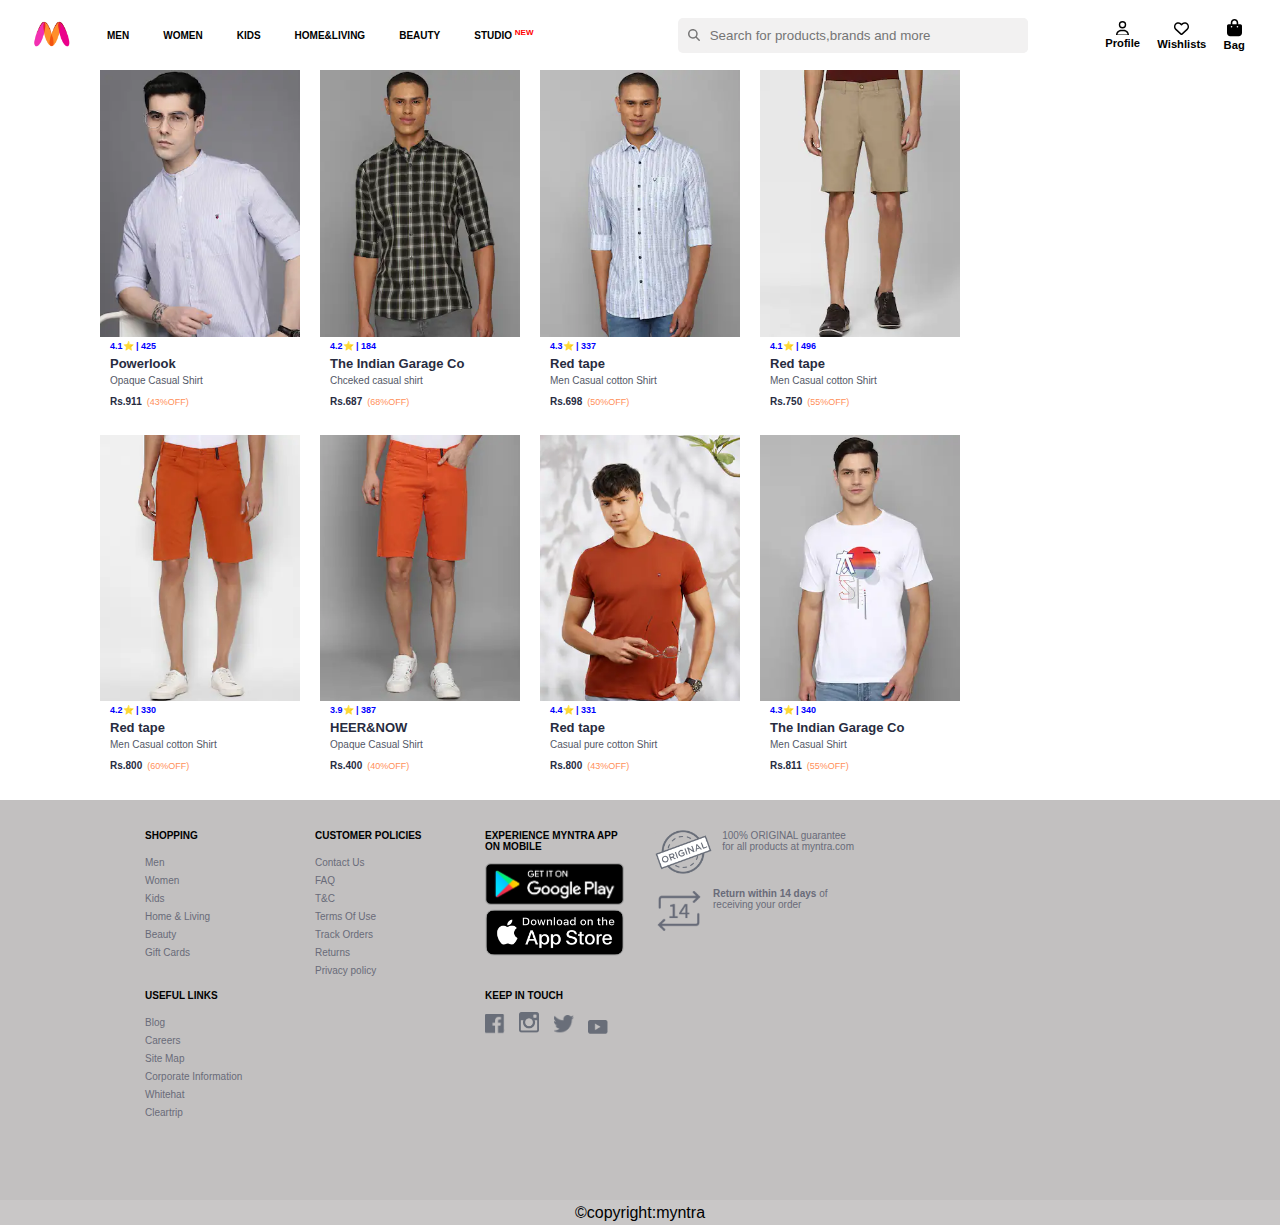
==== index/index.html @ 5ebd7696 "add myntra clone" ====
<!DOCTYPE html>
<html lang="en">

<head>
    <meta charset="UTF-8">
    <meta name="viewport" content="width=device-width, initial-scale=1.0">
    <link rel="shortcut icon" href="/img/myntra-1200x900.webp" type="image/x-icon">
    <link rel="stylesheet" href="/style/style.css">
    <title>Online shopping for Women, Men, kids, fashion & style , beauty and studio</title>

</head>

<body>
    <!--header-->
    <div class="header">
        <div class="navbar" id="navbar">
            <div class="navbar-menu">
                <a href="https://www.myntra.com/"><img class="myntra-icon" width="45px" src="/img/myntra-1200x900.webp"
                        alt="myntra"></a>
                <p><a href="https://www.myntra.com/">MEN</a></p>
                <p><a href="https://www.myntra.com/">WOMEN</a></p>
                <p><a href="https://www.myntra.com/">KIDS</a></p>
                <p><a href="https://www.myntra.com/">HOME&LIVING</a></p>
                <p><a href="https://www.myntra.com/">BEAUTY</a></p>
                <p><a href="https://www.myntra.com/">STUDIO&nbsp;<sup>NEW</sup></a></p>
            </div>
            <div class="navbar-search-bar" id="navbar-search-bar">
                <svg class="search-icon" id="search-icon" xmlns="http://www.w3.org/2000/svg"
                    viewBox="0 0 512 512"><!--!Font Awesome Free 6.5.1 by @fontawesome - https://fontawesome.com License - https://fontawesome.com/license/free Copyright 2024 Fonticons, Inc.-->
                    <path
                        d="M416 208c0 45.9-14.9 88.3-40 122.7L502.6 457.4c12.5 12.5 12.5 32.8 0 45.3s-32.8 12.5-45.3 0L330.7 376c-34.4 25.2-76.8 40-122.7 40C93.1 416 0 322.9 0 208S93.1 0 208 0S416 93.1 416 208zM208 352a144 144 0 1 0 0-288 144 144 0 1 0 0 288z" />
                </svg>
                <input type="text" placeholder="Search for products,brands and more">
            </div>
            <div class="navbar-options">
                <div class="view-profile">
                    <a href="#"><svg id="view-profile" width="13px" xmlns="http://www.w3.org/2000/svg"
                            viewBox="0 0 448 512"><!--!Font Awesome Free 6.5.1 by @fontawesome - https://fontawesome.com License - https://fontawesome.com/license/free Copyright 2024 Fonticons, Inc.-->
                            <path
                                d="M304 128a80 80 0 1 0 -160 0 80 80 0 1 0 160 0zM96 128a128 128 0 1 1 256 0A128 128 0 1 1 96 128zM49.3 464H398.7c-8.9-63.3-63.3-112-129-112H178.3c-65.7 0-120.1 48.7-129 112zM0 482.3C0 383.8 79.8 304 178.3 304h91.4C368.2 304 448 383.8 448 482.3c0 16.4-13.3 29.7-29.7 29.7H29.7C13.3 512 0 498.7 0 482.3z" />
                        </svg>
                        <p>Profile</p>
                    </a>
                </div>
                <div class="view-wishlists">
                    <a href="#"><svg id="view-wishlists" width="15px" xmlns="http://www.w3.org/2000/svg"
                            viewBox="0 0 512 512"><!--!Font Awesome Free 6.5.1 by @fontawesome - https://fontawesome.com License - https://fontawesome.com/license/free Copyright 2024 Fonticons, Inc.-->
                            <path
                                d="M225.8 468.2l-2.5-2.3L48.1 303.2C17.4 274.7 0 234.7 0 192.8v-3.3c0-70.4 50-130.8 119.2-144C158.6 37.9 198.9 47 231 69.6c9 6.4 17.4 13.8 25 22.3c4.2-4.8 8.7-9.2 13.5-13.3c3.7-3.2 7.5-6.2 11.5-9c0 0 0 0 0 0C313.1 47 353.4 37.9 392.8 45.4C462 58.6 512 119.1 512 189.5v3.3c0 41.9-17.4 81.9-48.1 110.4L288.7 465.9l-2.5 2.3c-8.2 7.6-19 11.9-30.2 11.9s-22-4.2-30.2-11.9zM239.1 145c-.4-.3-.7-.7-1-1.1l-17.8-20c0 0-.1-.1-.1-.1c0 0 0 0 0 0c-23.1-25.9-58-37.7-92-31.2C81.6 101.5 48 142.1 48 189.5v3.3c0 28.5 11.9 55.8 32.8 75.2L256 430.7 431.2 268c20.9-19.4 32.8-46.7 32.8-75.2v-3.3c0-47.3-33.6-88-80.1-96.9c-34-6.5-69 5.4-92 31.2c0 0 0 0-.1 .1s0 0-.1 .1l-17.8 20c-.3 .4-.7 .7-1 1.1c-4.5 4.5-10.6 7-16.9 7s-12.4-2.5-16.9-7z" />
                        </svg>
                        <p>Wishlists</p>
                    </a>
                </div>
                <div class="view-bag">
                    <a href="#"><svg id="view-bag" width="15px" xmlns="http://www.w3.org/2000/svg"
                            viewBox="0 0 448 512"><!--!Font Awesome Free 6.5.1 by @fontawesome - https://fontawesome.com License - https://fontawesome.com/license/free Copyright 2024 Fonticons, Inc.-->
                            <path
                                d="M160 112c0-35.3 28.7-64 64-64s64 28.7 64 64v48H160V112zm-48 48H48c-26.5 0-48 21.5-48 48V416c0 53 43 96 96 96H352c53 0 96-43 96-96V208c0-26.5-21.5-48-48-48H336V112C336 50.1 285.9 0 224 0S112 50.1 112 112v48zm24 48a24 24 0 1 1 0 48 24 24 0 1 1 0-48zm152 24a24 24 0 1 1 48 0 24 24 0 1 1 -48 0z" />
                        </svg>
                        <p>Bag</p>
                    </a>
                </div>
            </div>
        </div>
    </div>

    <!-- main content -->
    <div class="main">
        <div class="item-container">
            <div class="items">
                <a href="">
                    <div class="item">
                        <img src="/img/5aa5c5fe-e36d-4372-aad2-c78d71f3b78b1672825984169-Louis-Philippe-Jeans-Men-Shirts-6091672825983351-1.webp"
                            alt="powerlook">
                        <div class="item-rating">
                            <p>4.1⭐ | 425</p>
                        </div>
                        <div class="item-name">
                            <p>Powerlook</p>
                        </div>
                        <div class="item-description">
                            <p>Opaque Casual Shirt</p>
                        </div>
                        <div class="price-discount">
                            <span class="price">Rs.911</span><span class="discount">(43%OFF)</span>
                        </div>
                    </div>
                </a>
                <a href="">
                    <div class="item">
                        <img src="/img/5c2c9111-52db-4bbd-8b41-9c7bd458f8f41669697199123AllenSollySportMenBlackCheckedCasualShirt1.webp"
                            alt="The Indian garage Co">
                        <div class="item-rating">
                            <p>4.2⭐ | 184</p>
                        </div>
                        <div class="item-name">
                            <p>The Indian Garage Co</p>
                        </div>
                        <div class="item-description">
                            <p>Chceked casual shirt</p>
                        </div>
                        <div class="price-discount">
                            <span class="price">Rs.687</span><span class="discount">(68%OFF)</span>
                        </div>
                    </div>
                </a>
                <a href="">
                    <div class="item">
                        <img src="/img/5f3e6a1a-a7c3-4211-b377-11f0b45e5e111668681633739MenMultiCustomFitStripeFullSleevesCasualShirts1.webp"
                            alt="Red tape">
                        <div class="item-rating">
                            <p>4.3⭐ | 337</p>
                        </div>
                        <div class="item-name">
                            <p>Red tape</p>
                        </div>
                        <div class="item-description">
                            <p>Men Casual cotton Shirt</p>
                        </div>
                        <div class="price-discount">
                            <span class="price">Rs.698</span><span class="discount">(50%OFF)</span>
                        </div>
                    </div>
                </a>
                <a href="">
                    <div class="item">
                        <img src="/img/7671b699-8b9e-4308-a3b6-32f383bda05e1639194590043PeterEnglandCasualsMenKhakiShorts1.webp"
                            alt="Red tape">
                        <div class="item-rating">
                            <p>4.1⭐ | 496</p>
                        </div>
                        <div class="item-name">
                            <p>Red tape</p>
                        </div>
                        <div class="item-description">
                            <p>Men Casual cotton Shirt</p>
                        </div>
                        <div class="price-discount">
                            <span class="price">Rs.750</span><span class="discount">(55%OFF)</span>
                        </div>
                    </div>
                </a>
                <a href="">
                    <div class="item">
                        <img src="/img/95bb7e47-6670-48d0-b912-b128b72dc3081633568072234AllenSollySportMenOrangeSlimFitRegularShorts1.webp"
                            alt="Red tape">
                        <div class="item-rating">
                            <p>4.2⭐ | 330</p>
                        </div>
                        <div class="item-name">
                            <p>Red tape</p>
                        </div>
                        <div class="item-description">
                            <p>Men Casual cotton Shirt</p>
                        </div>
                        <div class="price-discount">
                            <span class="price">Rs.800</span><span class="discount">(60%OFF)</span>
                        </div>
                    </div>
                </a>
                <a href="">
                    <div class="item">
                        <img src="/img/c3edaa7a-39d8-4db7-aeed-9cda5b69a04a1668231004808AllenSollySportMenOrangeSlimFitShorts1.webp"
                            alt="HERE&NOW">
                        <div class="item-rating">
                            <p>3.9⭐ | 387</p>
                        </div>
                        <div class="item-name">
                            <p>HEER&NOW</p>
                        </div>
                        <div class="item-description">
                            <p>Opaque Casual Shirt</p>
                        </div>
                        <div class="price-discount">
                            <span class="price">Rs.400</span><span class="discount">(40%OFF)</span>
                        </div>
                    </div>
                </a>
                <a href="">
                    <div class="item">
                        <img src="/img/d244aaa3-a62e-4865-9ebd-ce2540ed00821670583239823LouisPhilippeJeansMenRustSolidPureCottonT-shirt1.webp"
                            alt="red tape">
                        <div class="item-rating">
                            <p>4.4⭐ | 331</p>
                        </div>
                        <div class="item-name">
                            <p>Red tape</p>
                        </div>
                        <div class="item-description">
                            <p>Casual pure cotton Shirt</p>
                        </div>
                        <div class="price-discount">
                            <span class="price">Rs.800</span><span class="discount">(43%OFF)</span>
                        </div>
                    </div>
                </a>
                <a href="">
                    <div class="item">
                        <img src="/img/fd7ea2a8-9ec9-4a21-936b-0c90ff89fd0a1650900940978AllenSollySportMenWhitePrintedAppliqueT-shirt1.webp"
                            alt="The Indian garage Co">
                        <div class="item-rating">
                            <p>4.3⭐ | 340</p>
                        </div>
                        <div class="item-name">
                            <p>The Indian Garage Co</p>
                        </div>
                        <div class="item-description">
                            <p>Men Casual Shirt</p>
                        </div>
                        <div class="price-discount">
                            <span class="price">Rs.811</span><span class="discount">(55%OFF)</span>
                        </div>
                    </div>
                </a>
            </div>
        </div>
    </div>



    <!--footer-->
    <div class="footer">
        <div class="footer-container-1">
            <div class="footer-block">
                <h3 class="footer-heading">Shopping</h3>
                <ul class="footer-links">
                    <li><a href="#">Men</a></li>
                    <li><a href="#">Women</a></li>
                    <li><a href="#">Kids</a></li>
                    <li><a href="#">Home & Living</a></li>
                    <li><a href="#">Beauty</a></li>
                    <li><a href="#">Gift Cards</a></li>
                </ul>
            </div>
            <div class="footer-block">
                <h3 class="footer-heading">USEFUL LINKS</h3>
                <ul class="footer-links">
                    <li><a href="">Blog</a></li>
                    <li><a href="">Careers</a></li>
                    <li><a href="">Site Map</a></li>
                    <li><a href="">Corporate Information</a></li>
                    <li><a href="">Whitehat</a></li>
                    <li><a href="">Cleartrip</a></li>
                </ul>
            </div>
        </div>
        <div class="footer-block">
            <h3 class="footer-heading">Customer Policies</h3>
            <ul class="footer-links">
                <li><a href="#">Contact Us</a></li>
                <li><a href="#">FAQ</a></li>
                <li><a href="#">T&C</a></li>
                <li><a href="#">Terms Of Use</a></li>
                <li><a href="#">Track Orders</a></li>
                <li><a href="#">Returns</a></li>
                <li><a href="#">Privacy policy</a></li>
            </ul>
        </div>
        <div class="footer-container-3">
            <div class="footer-block">
                <h3 class="footer-heading">Experience Myntra App on mobile</h3>
                <a href="#"><img class="footer-container-3-img1" src="/img/google play.png" alt=""></a>
                <a href="#"><img class="footer-container-3-img1" src="/img/app store.png" alt=""></a>
            </div>
            <div class="footer-block">
                <h3 class="footer-heading">Keep In Touch</h3>
                <a href="#"><img class="footer-container-3-img2" src="/img/facebook.png" alt=""></a>
                <a href="#"><img class="footer-container-3-img2" src="/img/instargram.png" alt=""></a>
                <a href="#"><img class="footer-container-3-img2" src="/img/x.png" alt=""></a>
                <a href="#"><img class="footer-container-3-img2" src="/img/youtube.png" alt=""></a>
            </div>
        </div>
        <div class="footer-block">
            <ul class="footer-links">
                <li>
                    <div class="originals">
                        <img src="/img/originals.png" alt="">
                        <a href="#">100% ORIGINAL guarantee for all products at myntra.com</a>
                    </div>
                </li>
                <li>
                    <div class="replacedays">
                        <img src="/img/14 daysa.png" alt="">
                        <a href="#"><b>Return within 14 days</b> of receiving your order</a>
                    </div>
                </li>
            </ul>
        </div>
    </div>
    <div class="copyright">
        <p>&copy;copyright:myntra</p>
    </div>
</body>

</html>
---- style/style.css ----
/* CSS for the navigation bar */
 * {
     margin: 0;
     padding: 0;
     box-sizing: border-box;
     zoom: -1;
     font-family: Assistant, -apple-system, BlinkMacSystemFont, Segoe UI, Roboto, Helvetica, Arial, sans-serif;
 }

 a {
     text-decoration: none;
 }



 .header {
     background-color: #ffffff;
     position: fixed;
     width: 100%;
     height: 60px;
     top: 0;
     z-index: 100;
 }

 .header .navbar {
     display: flex;
     flex-direction: row;
     justify-content: space-between;
     align-items: center;
     margin-left: 30px;
     margin-top: 10px;
 }

 .navbar-menu {
     display: flex;
     flex-direction: row;
     justify-content: space-evenly;
     align-items: center;
 }

 /* Style the links inside the navigation bar */
 .header .navbar a {
     float: left;
     color: rgb(0, 0, 0);
     text-align: center;
     text-decoration: none;
     font-family: Arial, Helvetica, sans-serif;
     font-size: 10px;
     font-weight: bold;
 }

 .navbar-menu p {
     height: 50px;
     margin-left: 30px;
     display: flex;
     justify-content: center;
     align-items: center;
     border: 2px solid transparent;
 }

 .navbar-menu p:hover {
     border-bottom: 2px solid red;
 }

 sup {
     font-size: 8px;
     color: red;
 }

 .navbar-search-bar {
     background-color: #f2f1f1;
     width: 350px;
     height: 35px;
     margin-left: 100px;
     display: flex;
     justify-content: left;
     align-items: center;
     border-radius: 5px;
 }


 .navbar-search-bar .search-icon {
     width: 13px;
     opacity: .5;
     margin-left: 10px;
     margin-right: 5px;
 }

 .navbar-search-bar input {
     width: 100%;
     height: 100%;
     background-color: #f2f1f1;
     border: none;
     font-size: .5;
     padding: 5px;
     border-radius: 5px;
 }

 .navbar-search-bar input:focus {
     outline: none;
     border: 1px solid rgba(200, 198, 198, 0.367);
 }

 .navbar-search-bar input:focus {
     background-color: #fff;
 }

 .navbar-options {
     display: flex;
     justify-content: space-evenly;
     width: 170px;
     margin: 0 20px 0 20px;
     height: 100%;
 }

 .view-profile,
 .view-bag,
 .view-wishlists {
     display: flex;
     flex-direction: column;
     justify-content: center;
     align-items: center;
     border: 2px solid transparent;
     height: 50px;
 }

 .view-profile:hover {
     border-bottom: 2px solid red;
 }

 .navbar p {
     font-size: .7rem;
     font-weight: bold;
 }

 /*------------------------main content----------------------------------------------------------------*/

 .main {
     width: 100%;
     height: 800px;
     padding-top: 60px;
 }

 .item-container {
    padding: 0 70px 0 70px;
     width: 100%;
 }

 .items {
     width: 150px;
     height: 200px;
     padding: 10px;
     margin: 0px 20px 0px 20px;
     display: grid;
     grid-template-columns: 200px 200px 200px 200px;
     grid-gap: 20px;
 }

 .items .item:hover {
     box-shadow: 0 0 10px rgba(194, 192, 192, 0.455);
 }


 .item img {
     width: 100%;
 }

 .item-rating {
     font-size: 9px;
     font-weight: 700;
     color: blue;
     margin-left: 10px;
 }

 .item-name {
     font-size: 13px;
     font-weight: 700;
     color: #282c3f;
     margin-top: 5px;
     margin-left: 10px;

 }

 .item-description {
     color: #535766;
     font-size: 10px;
     line-height: 1;
     white-space: nowrap;
     font-weight: 400;
     white-space: nowrap;
     margin-top: 5px;
     margin-left: 10px;
 }

 .price-discount {
     color: #282c3f;
     white-space: nowrap;
     margin: 5px 0 6px;
     font-weight: 700;
     margin-left: 10px;
 }

 .price {
     font-size: 10px;
     font-weight: 700;
     color: #282c3f;
 }

 .discount {
     color: #ff905a;
     font-weight: 400;
     font-size: 9px;
     margin-left: 5px;
 }




 /*--------------------------------------------footer------------------------------------------------------*/
 .footer {
     font-family: Arial, Helvetica, sans-serif;
     background-color: rgba(194, 192, 192);
     width: 100%;
     /* Set width to 100% */
     display: flex;
     height: 400px;
     bottom: 0;
 }

 .footer-block {
     margin-top: 30px;
     margin-left: 20px;
     width: 150px;
 }

 .footer-container-1 {
     margin-left: 125px;

 }

 .footer-container-3 {
     display: flex;
     flex-direction: column;
 }

 .originals,
 .replacedays img {
     width: 48px;
     height: 48px;
 }

 .replacedays,
 .originals {
     width: 200px;
     display: flex;
     gap: 10px;
     margin-bottom: 10px;
 }

 .footer-link1,
 .footer-link2 {
     display: flex;
     float: left;
 }

 .footer-container-3-img1 {
     width: 139px;
 }

 .footer-container-3-img2 {
     width: 20px;
     margin-right: 10px;
 }

 ul {
     list-style-type: none;
 }

 li a {
     color: #696b79;
     font-size: 10px;
 }

 .footer h3 {
     text-transform: uppercase;
     font-size: 10px;
     font-weight: 700;
     margin-bottom: 11px;
 }

 .copyright {
     background-color: rgba(194, 192, 192, 0.89);
     ;
     display: flex;
     justify-content: center;
     align-items: center;
     height: 25px;
 }


 /*  ------------------media query*-------------------------------------------------------------------/
 /* Media query for smartphones */
 /* Example of media query for smaller screens */
 @media only screen and (max-width: 768px) {
     .header {
         height: 30px;
     }

     .header .navbar {
         display: flex;
         flex-direction: row;
         justify-content: flex-start;
         align-items: center;
         margin-left: 10px;
         margin-top: 10px;
     }

     .navbar-menu p {
         height: 45px;
         margin-left: 10px;
     }

     sup {
         font-size: 5px;
     }

     .navbar-search-bar {
         width: 70px;
         height: 25px;
         display: flex;
         margin-left: 20px;
     }


     .navbar-search-bar .search-icon {
         margin-left: 5px;
         margin-right: 5px;
     }

     .navbar-options {
         width: 150px;
         margin: 0 10px 0 10px;
     }

     .view-profile,
     .view-bag,
     .view-wishlists {
         height: 30px;
     }

     .navbar p {
         font-size: .5rem;
         ;
     }

     /*------------------------main content----------------------------------------------------------------*/

     .main {
         width: 100%;
         height: 520px;
         padding-top: 60px;
     }

     .item-container {
         margin: 0 70px 0 70px;
         width: 100%;
     }

     .items {
         width: 100px;
         height: 150px;
         padding: 10px;
         margin: 0px 10px 0px 10px;
         display: grid;
         grid-template-columns: 100px 100px 100px 100px;
         grid-gap: 20px;
     }

     .item-rating {
         font-size: 8px;
         margin-left: 5px;
     }

     .item-name {
         font-size: 9px;
         margin-left: 5px;

     }

     .item-description {
         font-size: 8px;
         margin-left: 5px;
     }

     .price-discount {
         margin: 3px 0 5px 0;
         margin-left: 5px;
     }

     .price {
         font-size: 9px;
     }

     .discount {
         font-size: 8px;
     }




     /*--------------------------------------------footer------------------------------------------------------*/
     .footer {
         width: 100%;
         display: flex;
         height: 400px;
         bottom: 0;
     }

     .footer-block {
         margin-top: 20px;
         margin-left: 10px;
         width: 100px;
     }

     .footer-container-1 {
         margin-left: 25px;

     }

     .originals,
     .replacedays img {
         width: 28px;
         height: 28px;
     }

     .replacedays,
     .originals {
         width: 150px;
     }

     .footer-container-3-img1 {
         width: 80px;
     }

     .footer-container-3-img2 {
         width: 15px;
         margin-right: 5px;
     }
 }




/* @media only screen and (max-width: 450px) {
     .header {
         height: 30px;
     }

     .navbar-menu p {
         display: none;
     }

     sup {
         font-size: 5px;
     }

     .navbar-search-bar {
         width: 70px;
         height: 25px;
         display: flex;
         margin-left: 80px;
     }*/

     /*------------------------main content----------------------------------------------------------------*/

    /* .main {
         width: 100%;
         height: 1300px;
         padding-top: 60px;
     }

     .item-container {
         margin: 0 0px 0 0px;
     }

     .items {
         width: 150px;
         height: 200px;
         padding: 10px;
         margin: 0px 10px 0px 10px;
         display: grid;
         grid-template-columns: 160px 160px;
         grid-gap: 20px;
     }*/

     /*--------------------------------------------footer------------------------------------------------------*/
    /* .footer {
         width: 100%;
         display: flex;
         flex-direction: column;
         height: 400px;
         bottom: 0;
     }

     .footer-block {
         margin-top: 30px;
         margin-left: 5px;
         width: 100px;
     }
     .footer-container-1-media{
        display: flex;
        flex-direction: row;
         margin-left: 10px;
     }

     .footer-container-1 {
        display: flex;
        flex-direction: row;
         margin-left: 5px;
     }

     .footer-container-3 {
         display: flex;
         flex-direction: row;
     }

     .originals,
     .replacedays img {
         width: 48px;
         height: 48px;
     }

     .replacedays,
     .originals {
         display: none;
     }
 }*/
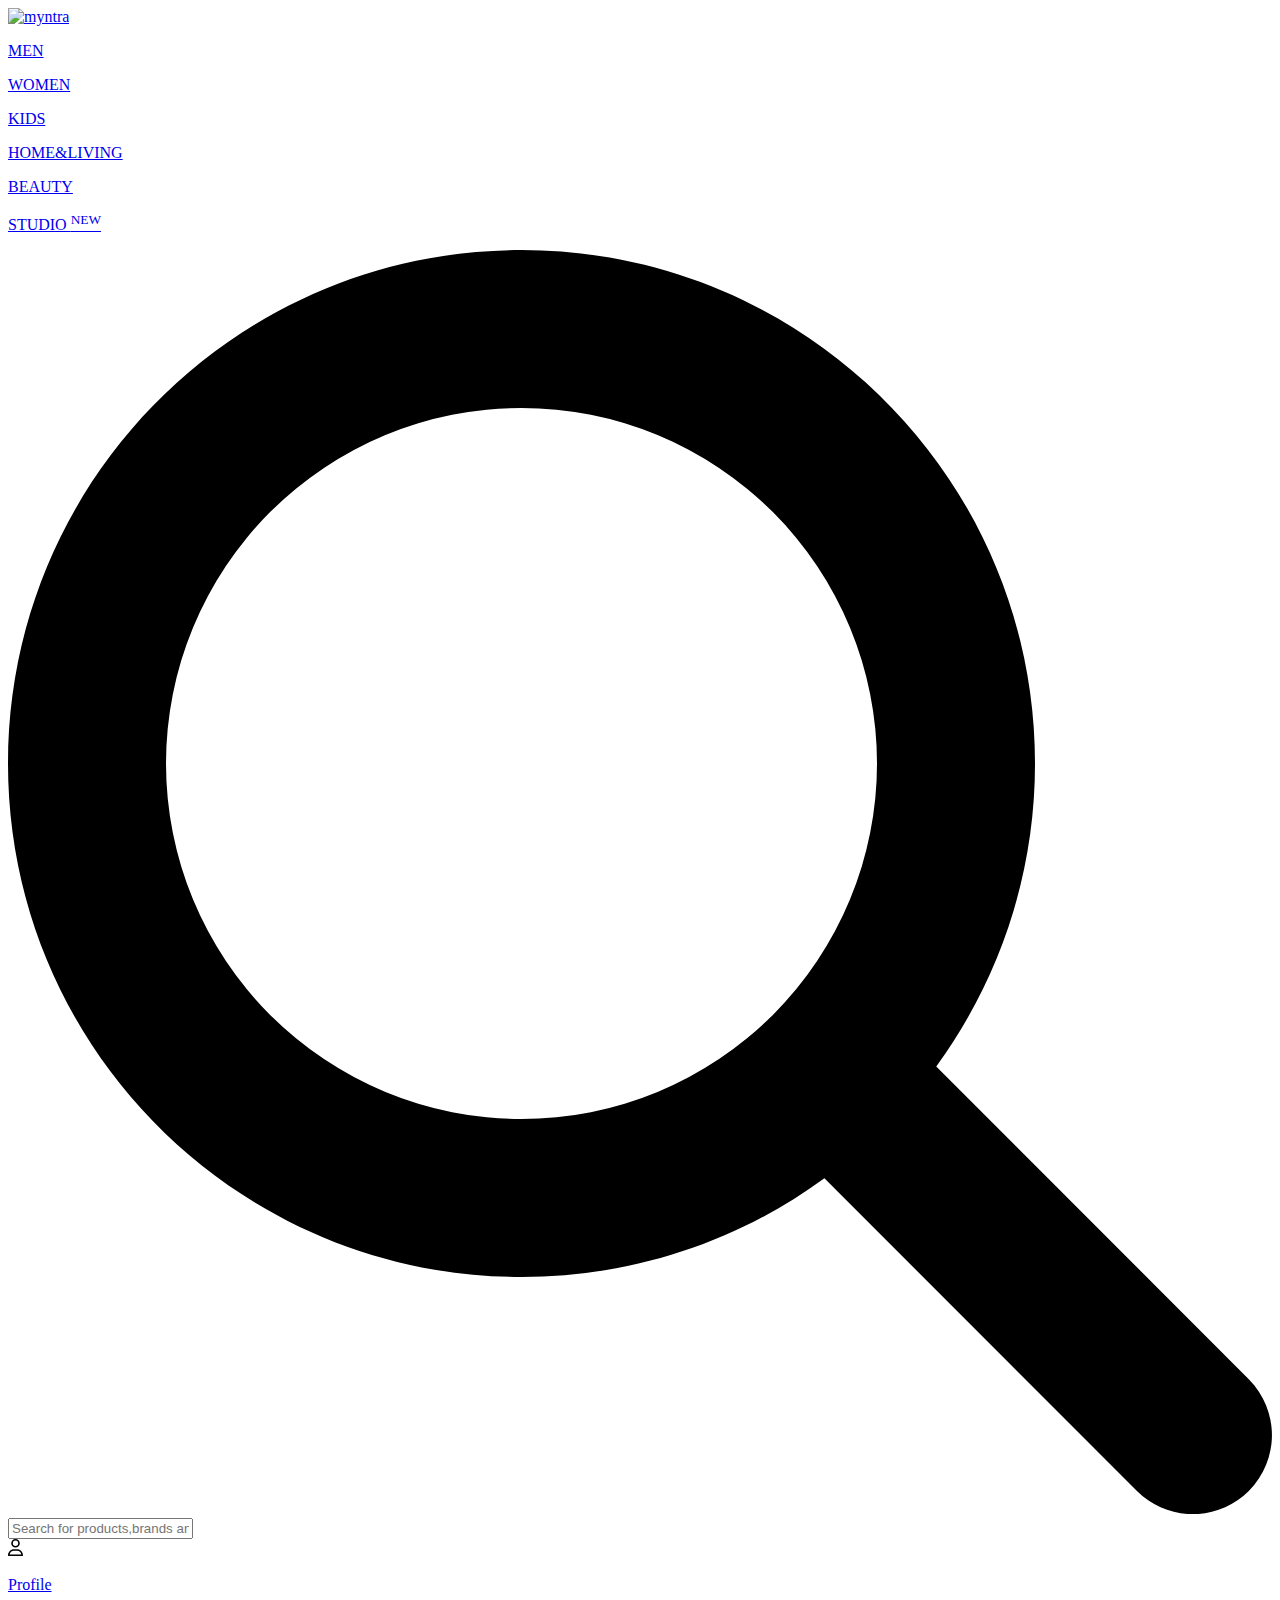
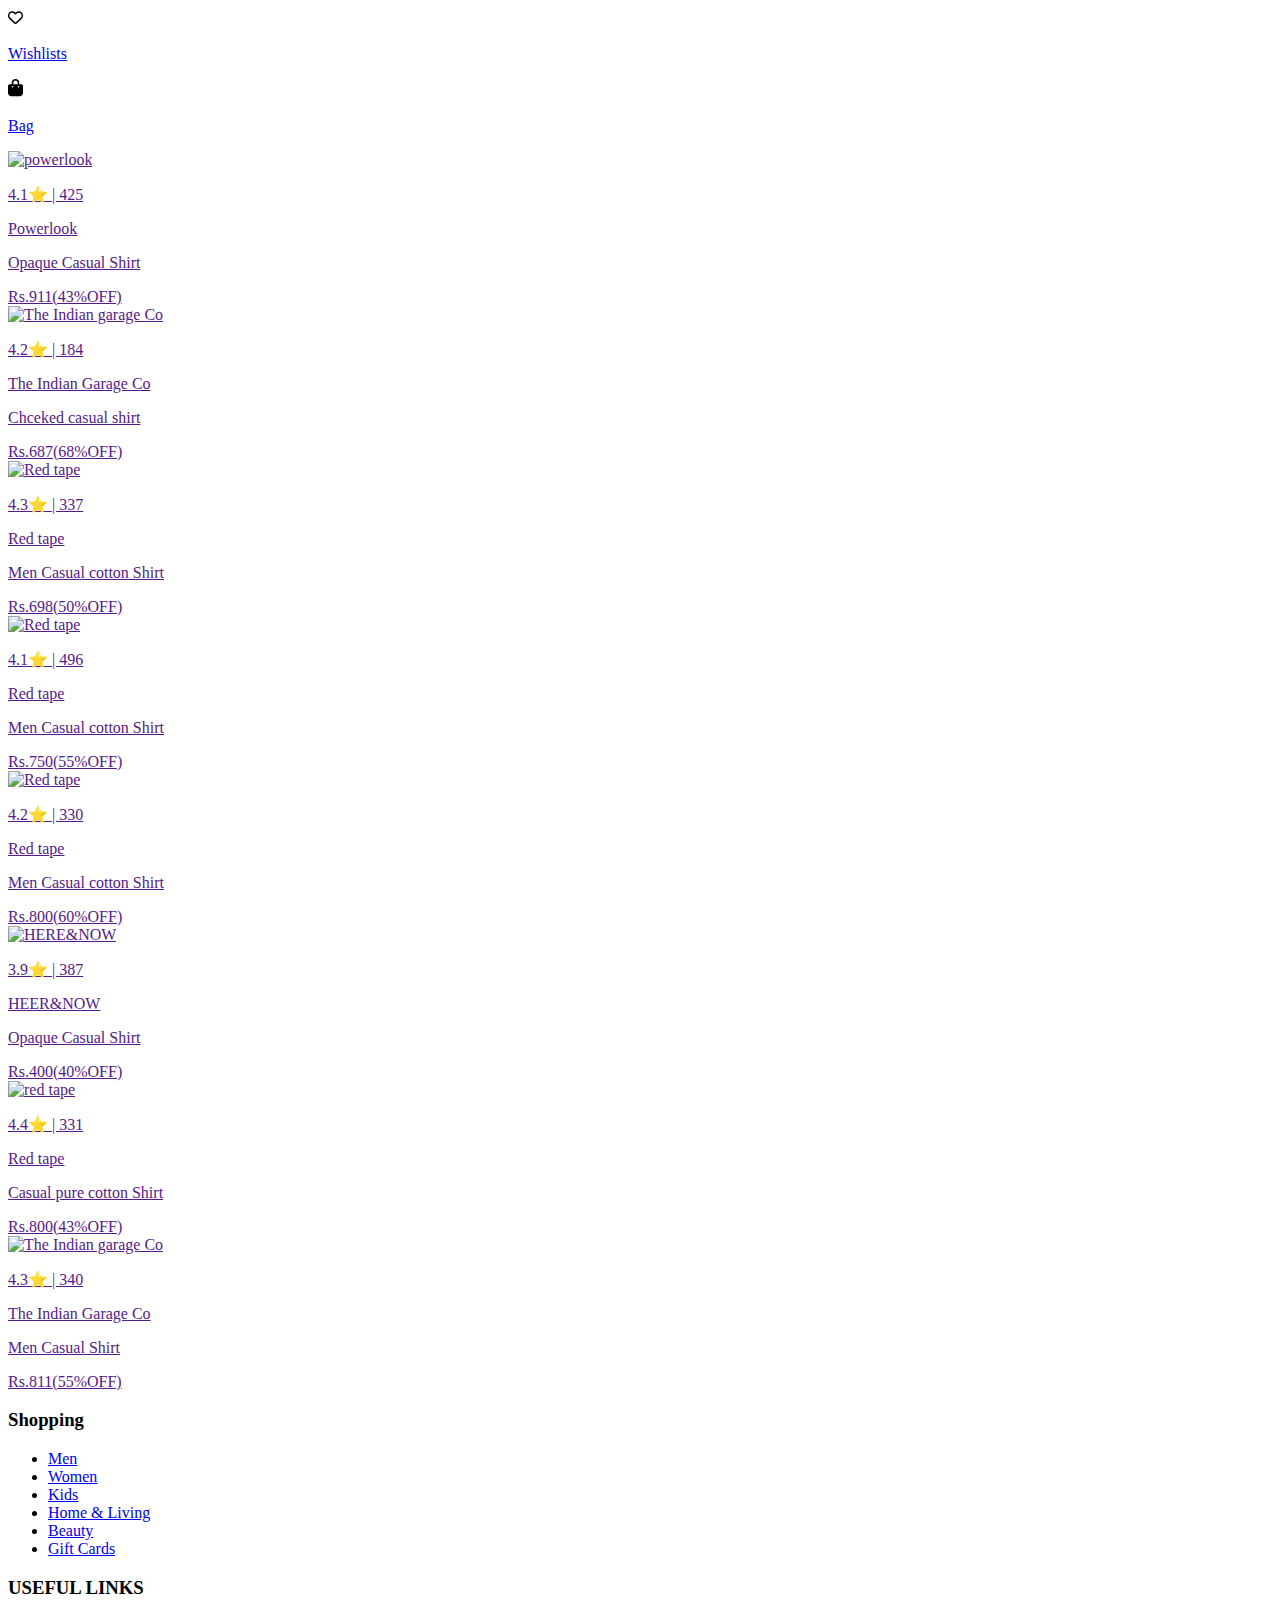
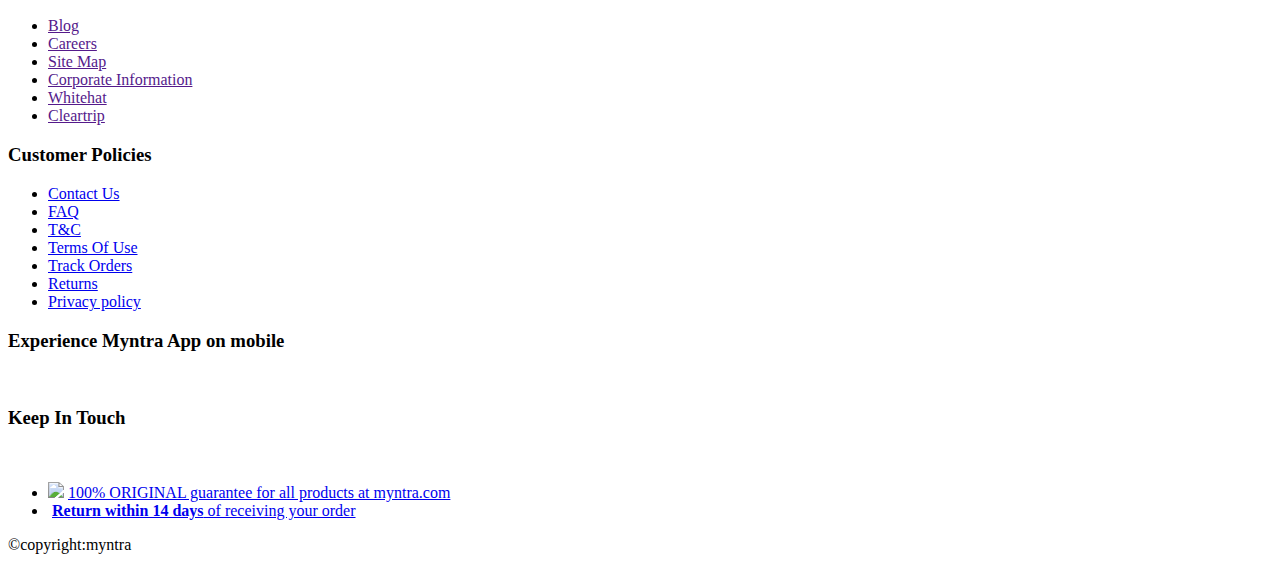
==== commit 9854cdb8: "add css" ====
--- a/index/index.html
+++ b/index/index.html
@@ -5,7 +5,7 @@
     <meta charset="UTF-8">
     <meta name="viewport" content="width=device-width, initial-scale=1.0">
     <link rel="shortcut icon" href="/img/myntra-1200x900.webp" type="image/x-icon">
-    <link rel="stylesheet" href="/style/style.css">
+    <link rel="stylesheet" href="/myntra-clone-js/style/style.css">
     <title>Online shopping for Women, Men, kids, fashion & style , beauty and studio</title>
 
 </head>
@@ -15,8 +15,8 @@
     <div class="header">
         <div class="navbar" id="navbar">
             <div class="navbar-menu">
-                <a href="https://www.myntra.com/"><img class="myntra-icon" width="45px" src="/img/myntra-1200x900.webp"
-                        alt="myntra"></a>
+                <a href="https://www.myntra.com/"><img class="myntra-icon" width="45px"
+                        src="/myntra-clone-js/img/myntra-1200x900.webp" alt="myntra"></a>
                 <p><a href="https://www.myntra.com/">MEN</a></p>
                 <p><a href="https://www.myntra.com/">WOMEN</a></p>
                 <p><a href="https://www.myntra.com/">KIDS</a></p>
@@ -24,41 +24,43 @@
                 <p><a href="https://www.myntra.com/">BEAUTY</a></p>
                 <p><a href="https://www.myntra.com/">STUDIO&nbsp;<sup>NEW</sup></a></p>
             </div>
-            <div class="navbar-search-bar" id="navbar-search-bar">
-                <svg class="search-icon" id="search-icon" xmlns="http://www.w3.org/2000/svg"
-                    viewBox="0 0 512 512"><!--!Font Awesome Free 6.5.1 by @fontawesome - https://fontawesome.com License - https://fontawesome.com/license/free Copyright 2024 Fonticons, Inc.-->
-                    <path
-                        d="M416 208c0 45.9-14.9 88.3-40 122.7L502.6 457.4c12.5 12.5 12.5 32.8 0 45.3s-32.8 12.5-45.3 0L330.7 376c-34.4 25.2-76.8 40-122.7 40C93.1 416 0 322.9 0 208S93.1 0 208 0S416 93.1 416 208zM208 352a144 144 0 1 0 0-288 144 144 0 1 0 0 288z" />
-                </svg>
-                <input type="text" placeholder="Search for products,brands and more">
-            </div>
-            <div class="navbar-options">
-                <div class="view-profile">
-                    <a href="#"><svg id="view-profile" width="13px" xmlns="http://www.w3.org/2000/svg"
-                            viewBox="0 0 448 512"><!--!Font Awesome Free 6.5.1 by @fontawesome - https://fontawesome.com License - https://fontawesome.com/license/free Copyright 2024 Fonticons, Inc.-->
-                            <path
-                                d="M304 128a80 80 0 1 0 -160 0 80 80 0 1 0 160 0zM96 128a128 128 0 1 1 256 0A128 128 0 1 1 96 128zM49.3 464H398.7c-8.9-63.3-63.3-112-129-112H178.3c-65.7 0-120.1 48.7-129 112zM0 482.3C0 383.8 79.8 304 178.3 304h91.4C368.2 304 448 383.8 448 482.3c0 16.4-13.3 29.7-29.7 29.7H29.7C13.3 512 0 498.7 0 482.3z" />
-                        </svg>
-                        <p>Profile</p>
-                    </a>
-                </div>
-                <div class="view-wishlists">
-                    <a href="#"><svg id="view-wishlists" width="15px" xmlns="http://www.w3.org/2000/svg"
-                            viewBox="0 0 512 512"><!--!Font Awesome Free 6.5.1 by @fontawesome - https://fontawesome.com License - https://fontawesome.com/license/free Copyright 2024 Fonticons, Inc.-->
-                            <path
-                                d="M225.8 468.2l-2.5-2.3L48.1 303.2C17.4 274.7 0 234.7 0 192.8v-3.3c0-70.4 50-130.8 119.2-144C158.6 37.9 198.9 47 231 69.6c9 6.4 17.4 13.8 25 22.3c4.2-4.8 8.7-9.2 13.5-13.3c3.7-3.2 7.5-6.2 11.5-9c0 0 0 0 0 0C313.1 47 353.4 37.9 392.8 45.4C462 58.6 512 119.1 512 189.5v3.3c0 41.9-17.4 81.9-48.1 110.4L288.7 465.9l-2.5 2.3c-8.2 7.6-19 11.9-30.2 11.9s-22-4.2-30.2-11.9zM239.1 145c-.4-.3-.7-.7-1-1.1l-17.8-20c0 0-.1-.1-.1-.1c0 0 0 0 0 0c-23.1-25.9-58-37.7-92-31.2C81.6 101.5 48 142.1 48 189.5v3.3c0 28.5 11.9 55.8 32.8 75.2L256 430.7 431.2 268c20.9-19.4 32.8-46.7 32.8-75.2v-3.3c0-47.3-33.6-88-80.1-96.9c-34-6.5-69 5.4-92 31.2c0 0 0 0-.1 .1s0 0-.1 .1l-17.8 20c-.3 .4-.7 .7-1 1.1c-4.5 4.5-10.6 7-16.9 7s-12.4-2.5-16.9-7z" />
-                        </svg>
-                        <p>Wishlists</p>
-                    </a>
-                </div>
-                <div class="view-bag">
-                    <a href="#"><svg id="view-bag" width="15px" xmlns="http://www.w3.org/2000/svg"
-                            viewBox="0 0 448 512"><!--!Font Awesome Free 6.5.1 by @fontawesome - https://fontawesome.com License - https://fontawesome.com/license/free Copyright 2024 Fonticons, Inc.-->
-                            <path
-                                d="M160 112c0-35.3 28.7-64 64-64s64 28.7 64 64v48H160V112zm-48 48H48c-26.5 0-48 21.5-48 48V416c0 53 43 96 96 96H352c53 0 96-43 96-96V208c0-26.5-21.5-48-48-48H336V112C336 50.1 285.9 0 224 0S112 50.1 112 112v48zm24 48a24 24 0 1 1 0 48 24 24 0 1 1 0-48zm152 24a24 24 0 1 1 48 0 24 24 0 1 1 -48 0z" />
-                        </svg>
-                        <p>Bag</p>
-                    </a>
+            <div class="navbar-menu2">
+                <div class="navbar-search-bar" id="navbar-search-bar">
+                    <svg class="search-icon" id="search-icon" xmlns="http://www.w3.org/2000/svg"
+                        viewBox="0 0 512 512"><!--!Font Awesome Free 6.5.1 by @fontawesome - https://fontawesome.com License - https://fontawesome.com/license/free Copyright 2024 Fonticons, Inc.-->
+                        <path
+                            d="M416 208c0 45.9-14.9 88.3-40 122.7L502.6 457.4c12.5 12.5 12.5 32.8 0 45.3s-32.8 12.5-45.3 0L330.7 376c-34.4 25.2-76.8 40-122.7 40C93.1 416 0 322.9 0 208S93.1 0 208 0S416 93.1 416 208zM208 352a144 144 0 1 0 0-288 144 144 0 1 0 0 288z" />
+                    </svg>
+                    <input type="text" placeholder="Search for products,brands and more">
+                </div>
+                <div class="navbar-options">
+                    <div class="view-profile">
+                        <a href="#"><svg id="view-profile" width="15px" xmlns="http://www.w3.org/2000/svg"
+                                viewBox="0 0 448 512"><!--!Font Awesome Free 6.5.1 by @fontawesome - https://fontawesome.com License - https://fontawesome.com/license/free Copyright 2024 Fonticons, Inc.-->
+                                <path
+                                    d="M304 128a80 80 0 1 0 -160 0 80 80 0 1 0 160 0zM96 128a128 128 0 1 1 256 0A128 128 0 1 1 96 128zM49.3 464H398.7c-8.9-63.3-63.3-112-129-112H178.3c-65.7 0-120.1 48.7-129 112zM0 482.3C0 383.8 79.8 304 178.3 304h91.4C368.2 304 448 383.8 448 482.3c0 16.4-13.3 29.7-29.7 29.7H29.7C13.3 512 0 498.7 0 482.3z" />
+                            </svg>
+                            <p>Profile</p>
+                        </a>
+                    </div>
+                    <div class="view-wishlists">
+                        <a href="#"><svg id="view-wishlists" width="15px" xmlns="http://www.w3.org/2000/svg"
+                                viewBox="0 0 512 512"><!--!Font Awesome Free 6.5.1 by @fontawesome - https://fontawesome.com License - https://fontawesome.com/license/free Copyright 2024 Fonticons, Inc.-->
+                                <path
+                                    d="M225.8 468.2l-2.5-2.3L48.1 303.2C17.4 274.7 0 234.7 0 192.8v-3.3c0-70.4 50-130.8 119.2-144C158.6 37.9 198.9 47 231 69.6c9 6.4 17.4 13.8 25 22.3c4.2-4.8 8.7-9.2 13.5-13.3c3.7-3.2 7.5-6.2 11.5-9c0 0 0 0 0 0C313.1 47 353.4 37.9 392.8 45.4C462 58.6 512 119.1 512 189.5v3.3c0 41.9-17.4 81.9-48.1 110.4L288.7 465.9l-2.5 2.3c-8.2 7.6-19 11.9-30.2 11.9s-22-4.2-30.2-11.9zM239.1 145c-.4-.3-.7-.7-1-1.1l-17.8-20c0 0-.1-.1-.1-.1c0 0 0 0 0 0c-23.1-25.9-58-37.7-92-31.2C81.6 101.5 48 142.1 48 189.5v3.3c0 28.5 11.9 55.8 32.8 75.2L256 430.7 431.2 268c20.9-19.4 32.8-46.7 32.8-75.2v-3.3c0-47.3-33.6-88-80.1-96.9c-34-6.5-69 5.4-92 31.2c0 0 0 0-.1 .1s0 0-.1 .1l-17.8 20c-.3 .4-.7 .7-1 1.1c-4.5 4.5-10.6 7-16.9 7s-12.4-2.5-16.9-7z" />
+                            </svg>
+                            <p>Wishlists</p>
+                        </a>
+                    </div>
+                    <div class="view-bag">
+                        <a href="#"><svg id="view-bag" width="15px" xmlns="http://www.w3.org/2000/svg"
+                                viewBox="0 0 448 512"><!--!Font Awesome Free 6.5.1 by @fontawesome - https://fontawesome.com License - https://fontawesome.com/license/free Copyright 2024 Fonticons, Inc.-->
+                                <path
+                                    d="M160 112c0-35.3 28.7-64 64-64s64 28.7 64 64v48H160V112zm-48 48H48c-26.5 0-48 21.5-48 48V416c0 53 43 96 96 96H352c53 0 96-43 96-96V208c0-26.5-21.5-48-48-48H336V112C336 50.1 285.9 0 224 0S112 50.1 112 112v48zm24 48a24 24 0 1 1 0 48 24 24 0 1 1 0-48zm152 24a24 24 0 1 1 48 0 24 24 0 1 1 -48 0z" />
+                            </svg>
+                            <p>Bag</p>
+                        </a>
+                    </div>
                 </div>
             </div>
         </div>
@@ -70,7 +72,7 @@
             <div class="items">
                 <a href="">
                     <div class="item">
-                        <img src="/img/5aa5c5fe-e36d-4372-aad2-c78d71f3b78b1672825984169-Louis-Philippe-Jeans-Men-Shirts-6091672825983351-1.webp"
+                        <img src="/myntra-clone-js/img/5aa5c5fe-e36d-4372-aad2-c78d71f3b78b1672825984169-Louis-Philippe-Jeans-Men-Shirts-6091672825983351-1.webp"
                             alt="powerlook">
                         <div class="item-rating">
                             <p>4.1⭐ | 425</p>
@@ -88,7 +90,7 @@
                 </a>
                 <a href="">
                     <div class="item">
-                        <img src="/img/5c2c9111-52db-4bbd-8b41-9c7bd458f8f41669697199123AllenSollySportMenBlackCheckedCasualShirt1.webp"
+                        <img src="/myntra-clone-js/img/5c2c9111-52db-4bbd-8b41-9c7bd458f8f41669697199123AllenSollySportMenBlackCheckedCasualShirt1.webp"
                             alt="The Indian garage Co">
                         <div class="item-rating">
                             <p>4.2⭐ | 184</p>
@@ -106,7 +108,7 @@
                 </a>
                 <a href="">
                     <div class="item">
-                        <img src="/img/5f3e6a1a-a7c3-4211-b377-11f0b45e5e111668681633739MenMultiCustomFitStripeFullSleevesCasualShirts1.webp"
+                        <img src="/myntra-clone-js/img/5f3e6a1a-a7c3-4211-b377-11f0b45e5e111668681633739MenMultiCustomFitStripeFullSleevesCasualShirts1.webp"
                             alt="Red tape">
                         <div class="item-rating">
                             <p>4.3⭐ | 337</p>
@@ -124,7 +126,7 @@
                 </a>
                 <a href="">
                     <div class="item">
-                        <img src="/img/7671b699-8b9e-4308-a3b6-32f383bda05e1639194590043PeterEnglandCasualsMenKhakiShorts1.webp"
+                        <img src="/myntra-clone-js/img/7671b699-8b9e-4308-a3b6-32f383bda05e1639194590043PeterEnglandCasualsMenKhakiShorts1.webp"
                             alt="Red tape">
                         <div class="item-rating">
                             <p>4.1⭐ | 496</p>
@@ -142,7 +144,7 @@
                 </a>
                 <a href="">
                     <div class="item">
-                        <img src="/img/95bb7e47-6670-48d0-b912-b128b72dc3081633568072234AllenSollySportMenOrangeSlimFitRegularShorts1.webp"
+                        <img src="/myntra-clone-js/img/95bb7e47-6670-48d0-b912-b128b72dc3081633568072234AllenSollySportMenOrangeSlimFitRegularShorts1.webp"
                             alt="Red tape">
                         <div class="item-rating">
                             <p>4.2⭐ | 330</p>
@@ -160,7 +162,7 @@
                 </a>
                 <a href="">
                     <div class="item">
-                        <img src="/img/c3edaa7a-39d8-4db7-aeed-9cda5b69a04a1668231004808AllenSollySportMenOrangeSlimFitShorts1.webp"
+                        <img src="/myntra-clone-js/img/c3edaa7a-39d8-4db7-aeed-9cda5b69a04a1668231004808AllenSollySportMenOrangeSlimFitShorts1.webp"
                             alt="HERE&NOW">
                         <div class="item-rating">
                             <p>3.9⭐ | 387</p>
@@ -178,7 +180,7 @@
                 </a>
                 <a href="">
                     <div class="item">
-                        <img src="/img/d244aaa3-a62e-4865-9ebd-ce2540ed00821670583239823LouisPhilippeJeansMenRustSolidPureCottonT-shirt1.webp"
+                        <img src="/myntra-clone-js/img/d244aaa3-a62e-4865-9ebd-ce2540ed00821670583239823LouisPhilippeJeansMenRustSolidPureCottonT-shirt1.webp"
                             alt="red tape">
                         <div class="item-rating">
                             <p>4.4⭐ | 331</p>
@@ -196,7 +198,7 @@
                 </a>
                 <a href="">
                     <div class="item">
-                        <img src="/img/fd7ea2a8-9ec9-4a21-936b-0c90ff89fd0a1650900940978AllenSollySportMenWhitePrintedAppliqueT-shirt1.webp"
+                        <img src="/myntra-clone-js/img/fd7ea2a8-9ec9-4a21-936b-0c90ff89fd0a1650900940978AllenSollySportMenWhitePrintedAppliqueT-shirt1.webp"
                             alt="The Indian garage Co">
                         <div class="item-rating">
                             <p>4.3⭐ | 340</p>
@@ -220,71 +222,82 @@
 
     <!--footer-->
     <div class="footer">
-        <div class="footer-container-1">
+        <div class="footer-container">
+            <div class="footer-container-1">
+                <div class="footer-block">
+                    <h3 class="footer-heading">Shopping</h3>
+                    <ul class="footer-links">
+                        <li><a href="#">Men</a></li>
+                        <li><a href="#">Women</a></li>
+                        <li><a href="#">Kids</a></li>
+                        <li><a href="#">Home & Living</a></li>
+                        <li><a href="#">Beauty</a></li>
+                        <li><a href="#">Gift Cards</a></li>
+                    </ul>
+                </div>
+                <div class="footer-block">
+                    <h3 class="footer-heading">USEFUL LINKS</h3>
+                    <ul class="footer-links">
+                        <li><a href="">Blog</a></li>
+                        <li><a href="">Careers</a></li>
+                        <li><a href="">Site Map</a></li>
+                        <li><a href="">Corporate Information</a></li>
+                        <li><a href="">Whitehat</a></li>
+                        <li><a href="">Cleartrip</a></li>
+                    </ul>
+                </div>
+            </div>
             <div class="footer-block">
-                <h3 class="footer-heading">Shopping</h3>
+                <h3 class="footer-heading">Customer Policies</h3>
                 <ul class="footer-links">
-                    <li><a href="#">Men</a></li>
-                    <li><a href="#">Women</a></li>
-                    <li><a href="#">Kids</a></li>
-                    <li><a href="#">Home & Living</a></li>
-                    <li><a href="#">Beauty</a></li>
-                    <li><a href="#">Gift Cards</a></li>
+                    <li><a href="#">Contact Us</a></li>
+                    <li><a href="#">FAQ</a></li>
+                    <li><a href="#">T&C</a></li>
+                    <li><a href="#">Terms Of Use</a></li>
+                    <li><a href="#">Track Orders</a></li>
+                    <li><a href="#">Returns</a></li>
+                    <li><a href="#">Privacy policy</a></li>
                 </ul>
             </div>
+            <div class="footer-container-3">
+                <div class="footer-block">
+                    <h3 class="footer-heading">Experience Myntra App on mobile</h3>
+                    <div>
+                        <a href="#"><img class="footer-container-3-img1" src="/myntra-clone-js/img/google play.png"
+                                alt=""></a>
+                        <a href="#"><img class="footer-container-3-img1" src="/myntra-clone-js/img/app store.png"
+                                alt=""></a>
+                    </div>
+                </div>
+                <div class="footer-block">
+                    <h3 class="footer-heading">Keep In Touch</h3>
+                    <div>
+                        <a href="#"><img class="footer-container-3-img2" src="/myntra-clone-js/img/facebook.png"
+                                alt=""></a>
+                        <a href="#"><img class="footer-container-3-img2" src="/myntra-clone-js/img/instargram.png"
+                                alt=""></a>
+                        <a href="#"><img class="footer-container-3-img2" src="/myntra-clone-js/img/x.png" alt=""></a>
+                        <a href="#"><img class="footer-container-3-img2" src="/myntra-clone-js/img/youtube.png"
+                                alt=""></a>
+                    </div>
+                </div>
+            </div>
             <div class="footer-block">
-                <h3 class="footer-heading">USEFUL LINKS</h3>
                 <ul class="footer-links">
-                    <li><a href="">Blog</a></li>
-                    <li><a href="">Careers</a></li>
-                    <li><a href="">Site Map</a></li>
-                    <li><a href="">Corporate Information</a></li>
-                    <li><a href="">Whitehat</a></li>
-                    <li><a href="">Cleartrip</a></li>
+                    <li>
+                        <div class="originals">
+                            <img src="/myntra-clone-js/img/originals.png">
+                            <a href="#">100% ORIGINAL guarantee for all products at myntra.com</a>
+                        </div>
+                    </li>
+                    <li>
+                        <div class="replacedays">
+                            <img src="/myntra-clone-js/img/14 daysa.png" alt="">
+                            <a href="#"><b>Return within 14 days</b> of receiving your order</a>
+                        </div>
+                    </li>
                 </ul>
             </div>
-        </div>
-        <div class="footer-block">
-            <h3 class="footer-heading">Customer Policies</h3>
-            <ul class="footer-links">
-                <li><a href="#">Contact Us</a></li>
-                <li><a href="#">FAQ</a></li>
-                <li><a href="#">T&C</a></li>
-                <li><a href="#">Terms Of Use</a></li>
-                <li><a href="#">Track Orders</a></li>
-                <li><a href="#">Returns</a></li>
-                <li><a href="#">Privacy policy</a></li>
-            </ul>
-        </div>
-        <div class="footer-container-3">
-            <div class="footer-block">
-                <h3 class="footer-heading">Experience Myntra App on mobile</h3>
-                <a href="#"><img class="footer-container-3-img1" src="/img/google play.png" alt=""></a>
-                <a href="#"><img class="footer-container-3-img1" src="/img/app store.png" alt=""></a>
-            </div>
-            <div class="footer-block">
-                <h3 class="footer-heading">Keep In Touch</h3>
-                <a href="#"><img class="footer-container-3-img2" src="/img/facebook.png" alt=""></a>
-                <a href="#"><img class="footer-container-3-img2" src="/img/instargram.png" alt=""></a>
-                <a href="#"><img class="footer-container-3-img2" src="/img/x.png" alt=""></a>
-                <a href="#"><img class="footer-container-3-img2" src="/img/youtube.png" alt=""></a>
-            </div>
-        </div>
-        <div class="footer-block">
-            <ul class="footer-links">
-                <li>
-                    <div class="originals">
-                        <img src="/img/originals.png" alt="">
-                        <a href="#">100% ORIGINAL guarantee for all products at myntra.com</a>
-                    </div>
-                </li>
-                <li>
-                    <div class="replacedays">
-                        <img src="/img/14 daysa.png" alt="">
-                        <a href="#"><b>Return within 14 days</b> of receiving your order</a>
-                    </div>
-                </li>
-            </ul>
         </div>
     </div>
     <div class="copyright">
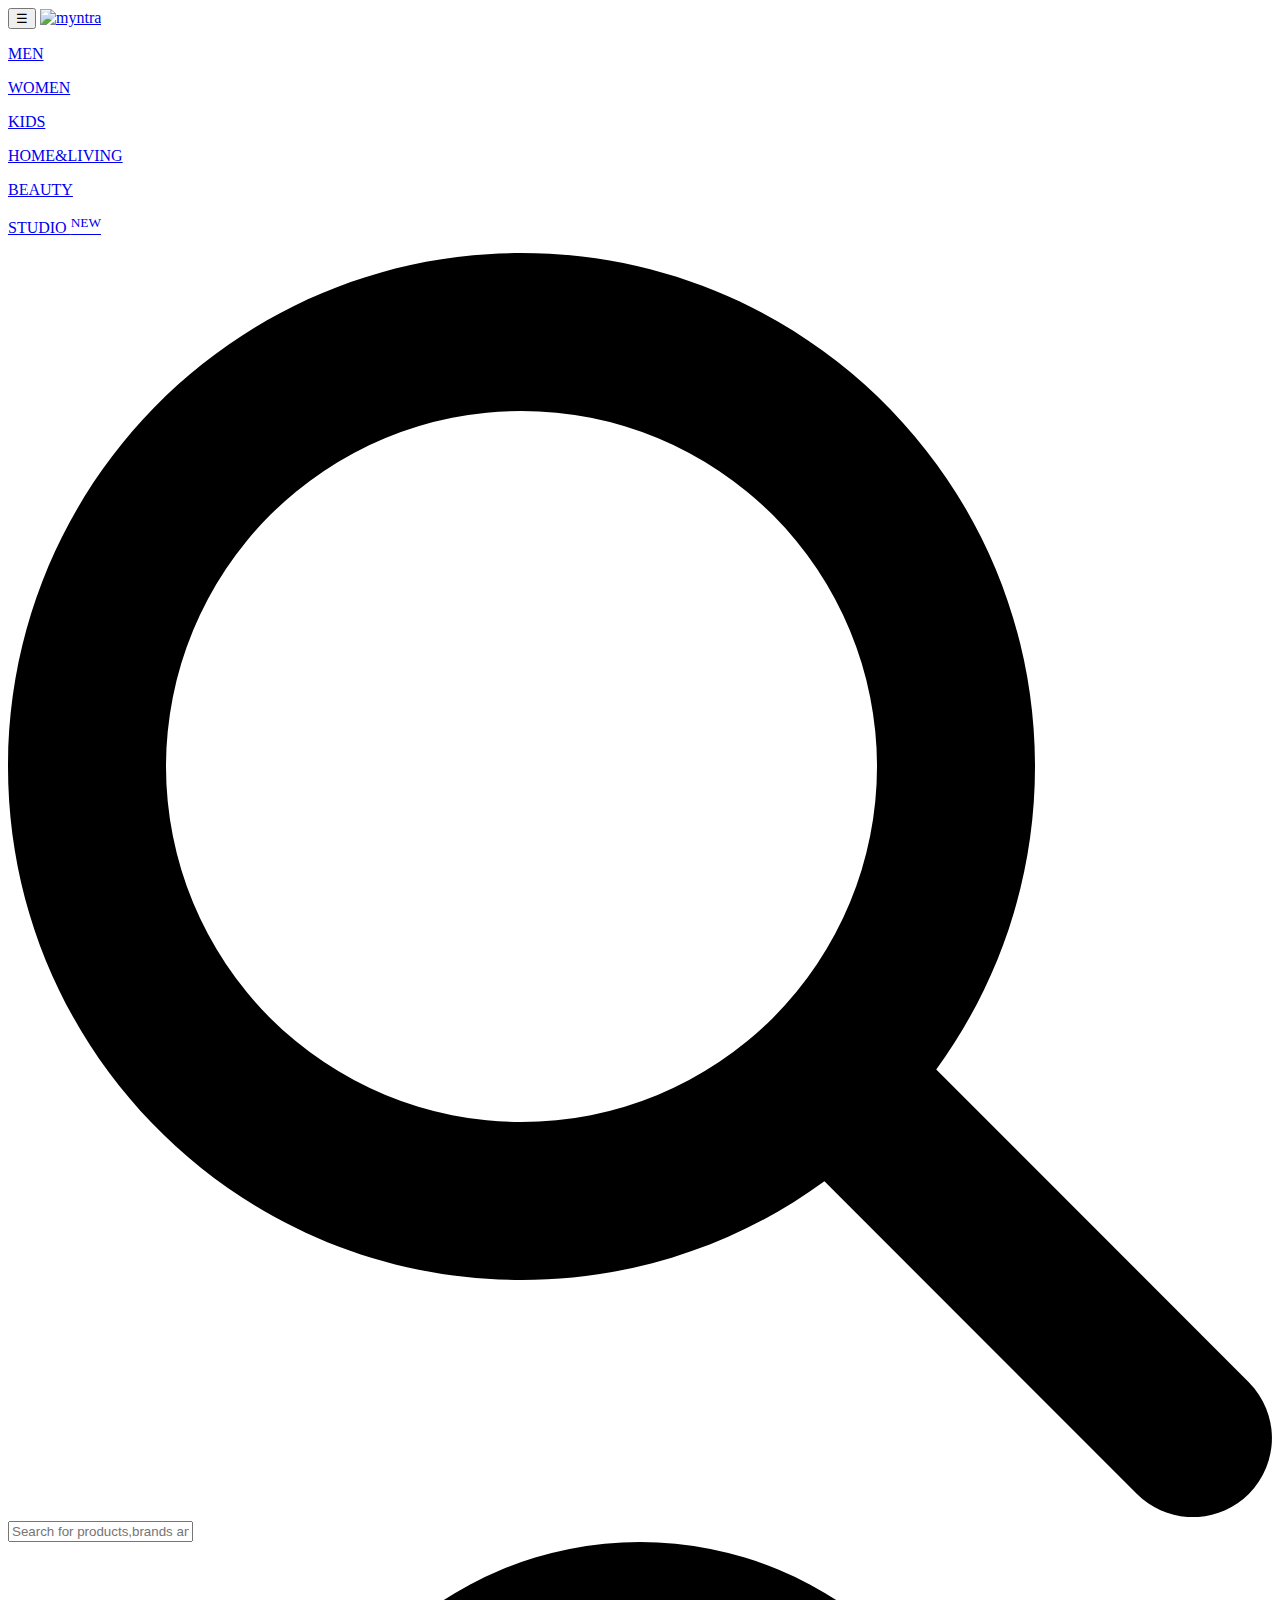
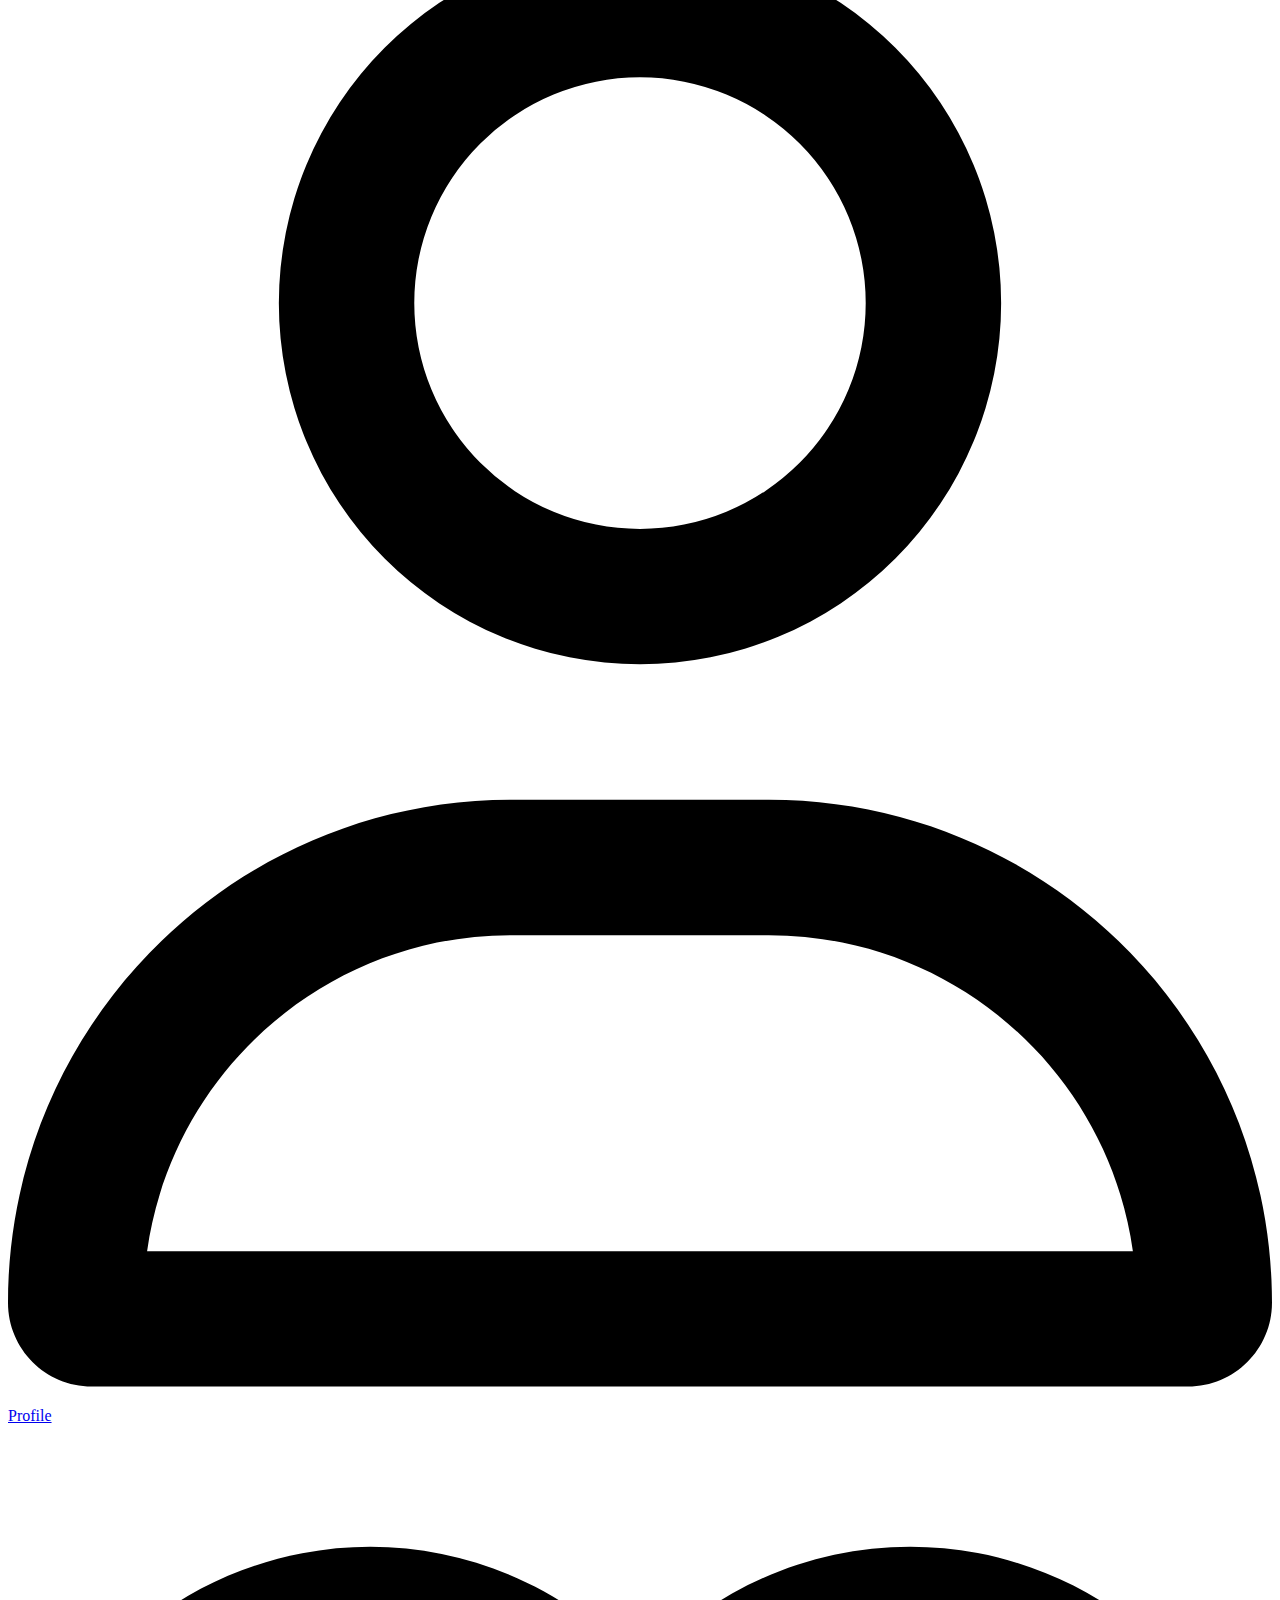
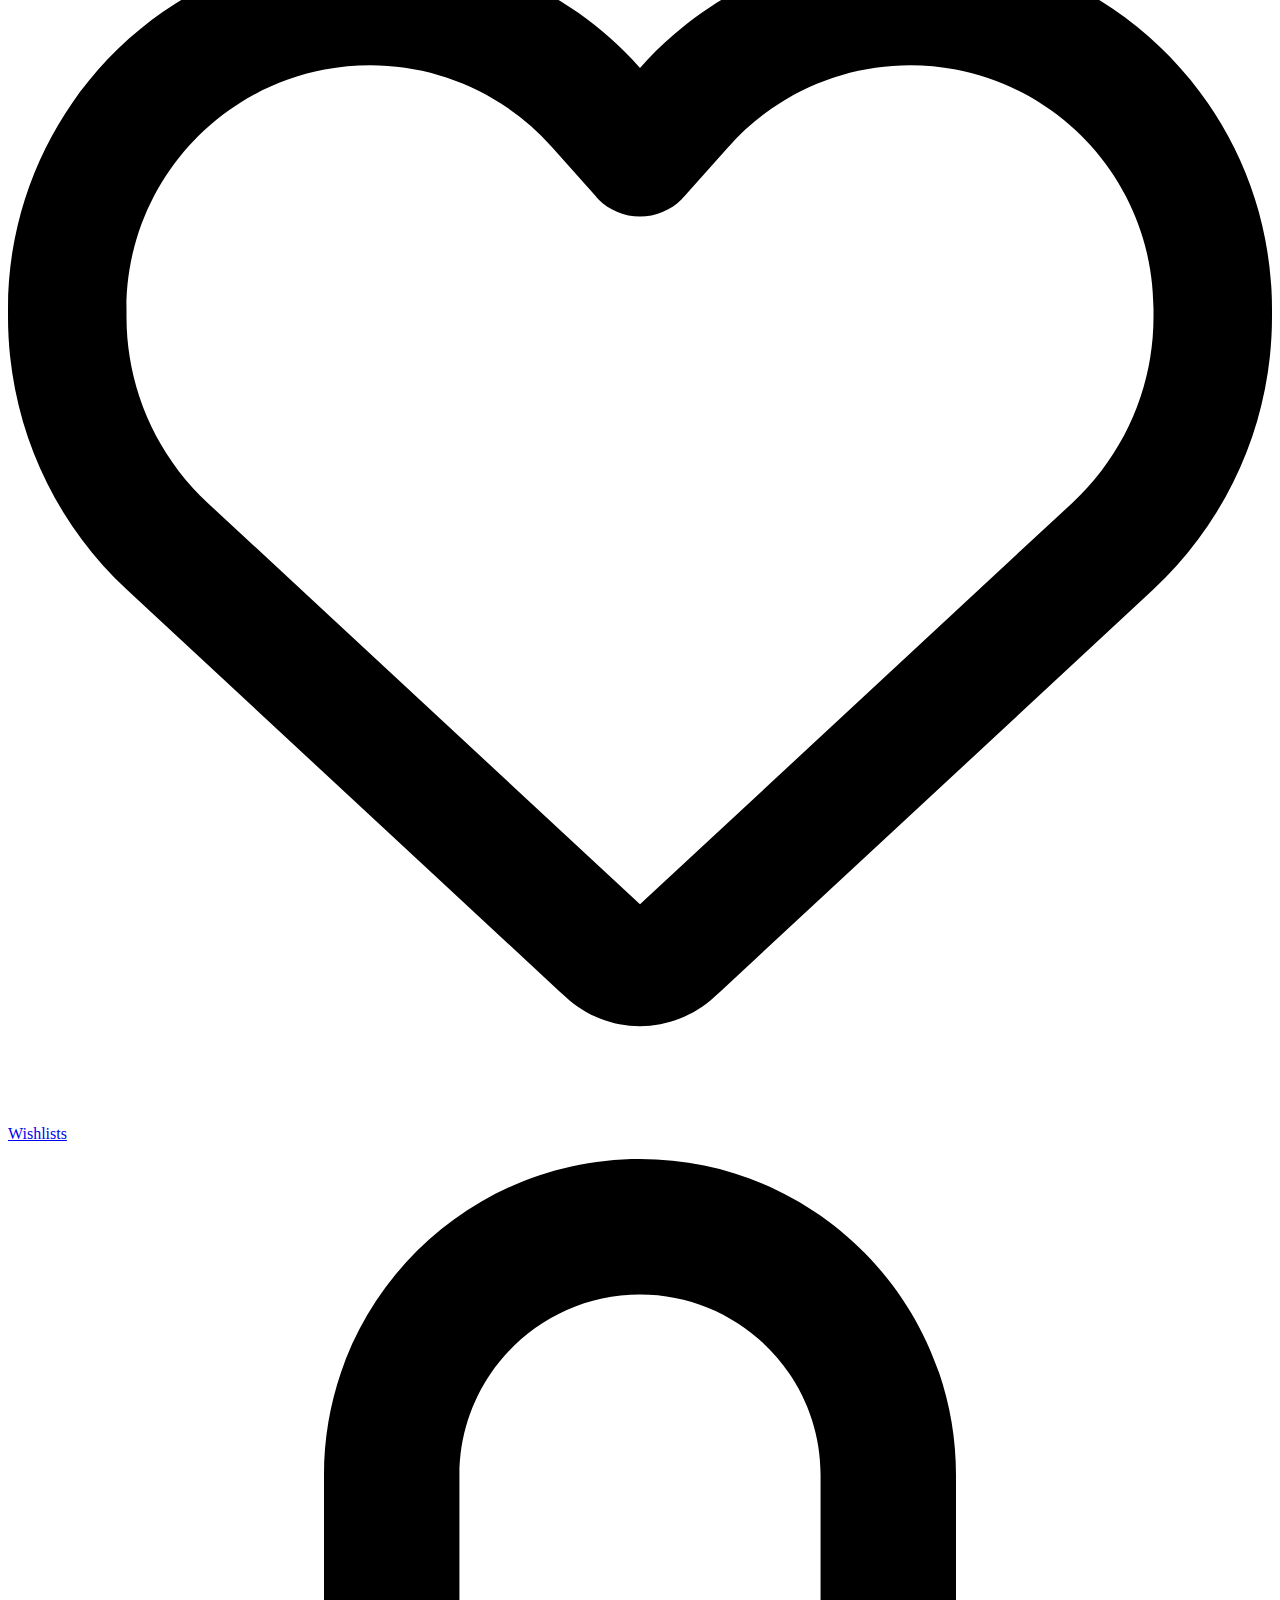
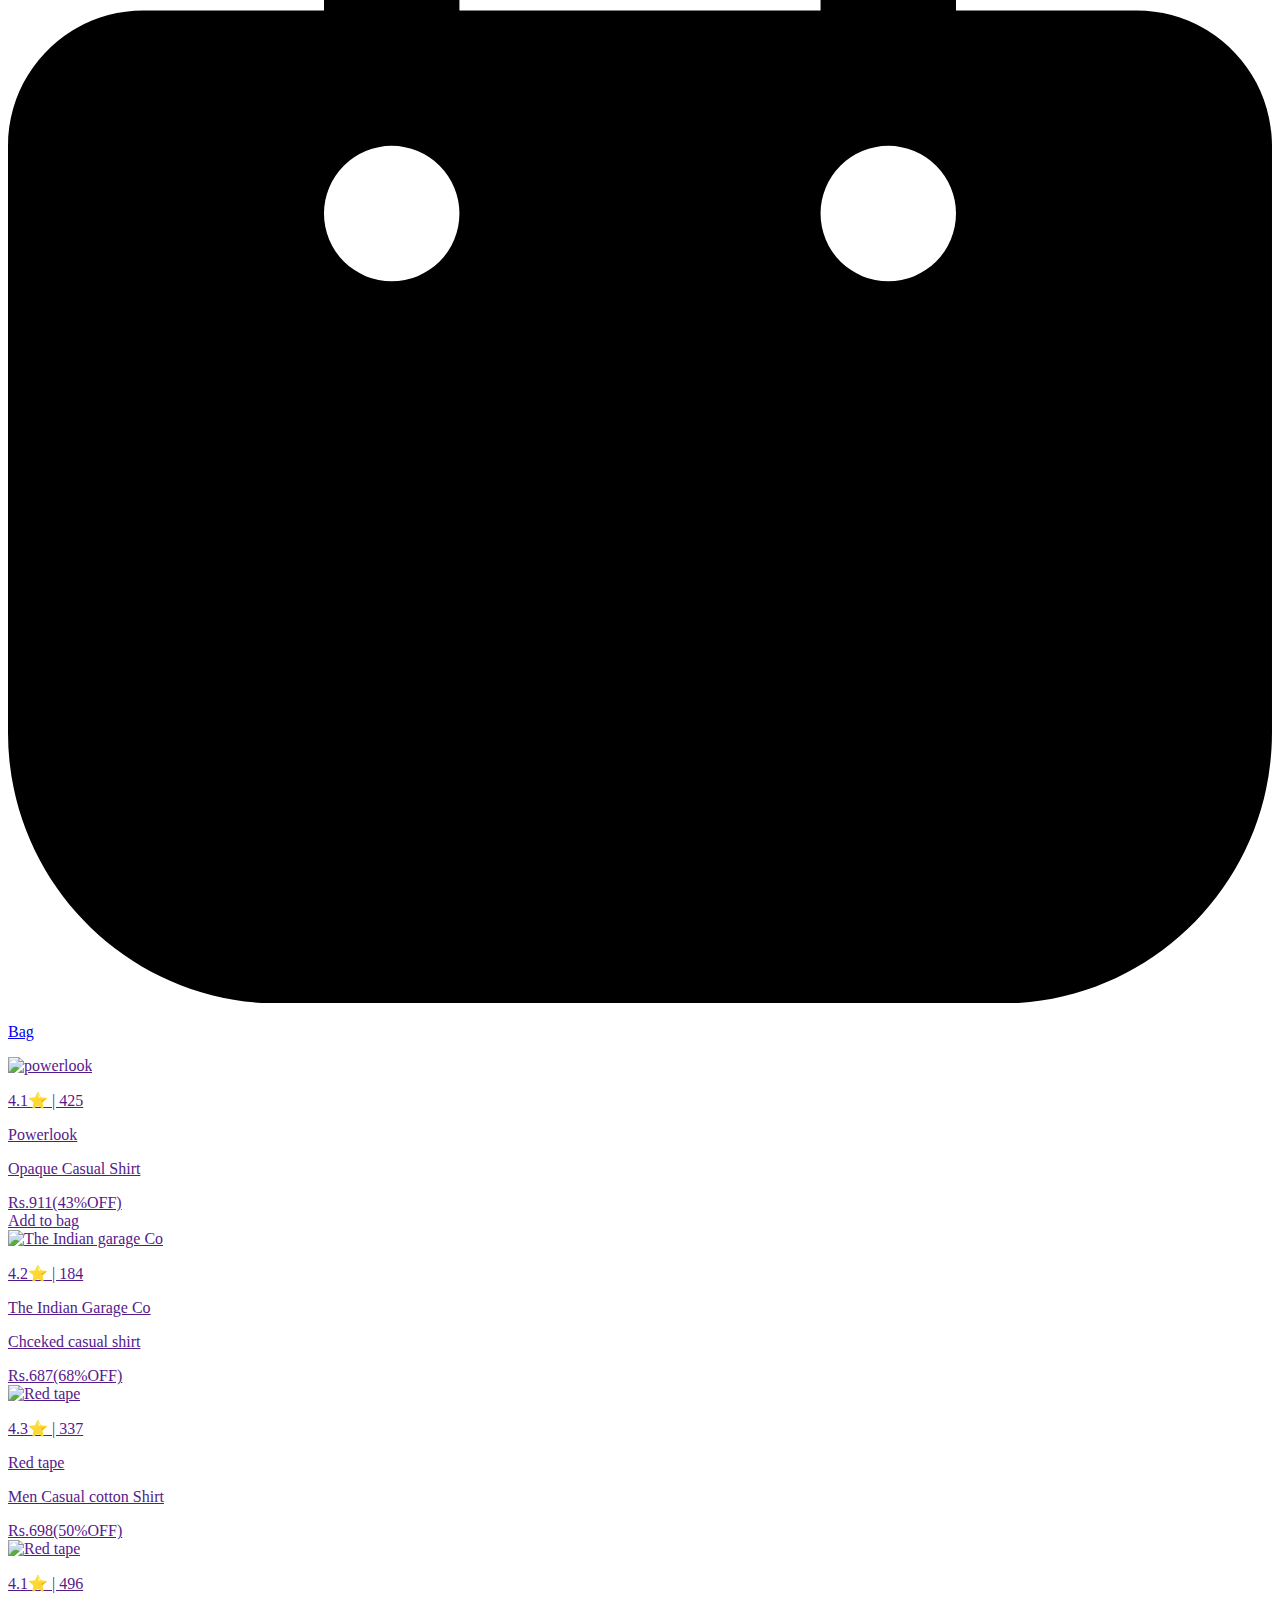
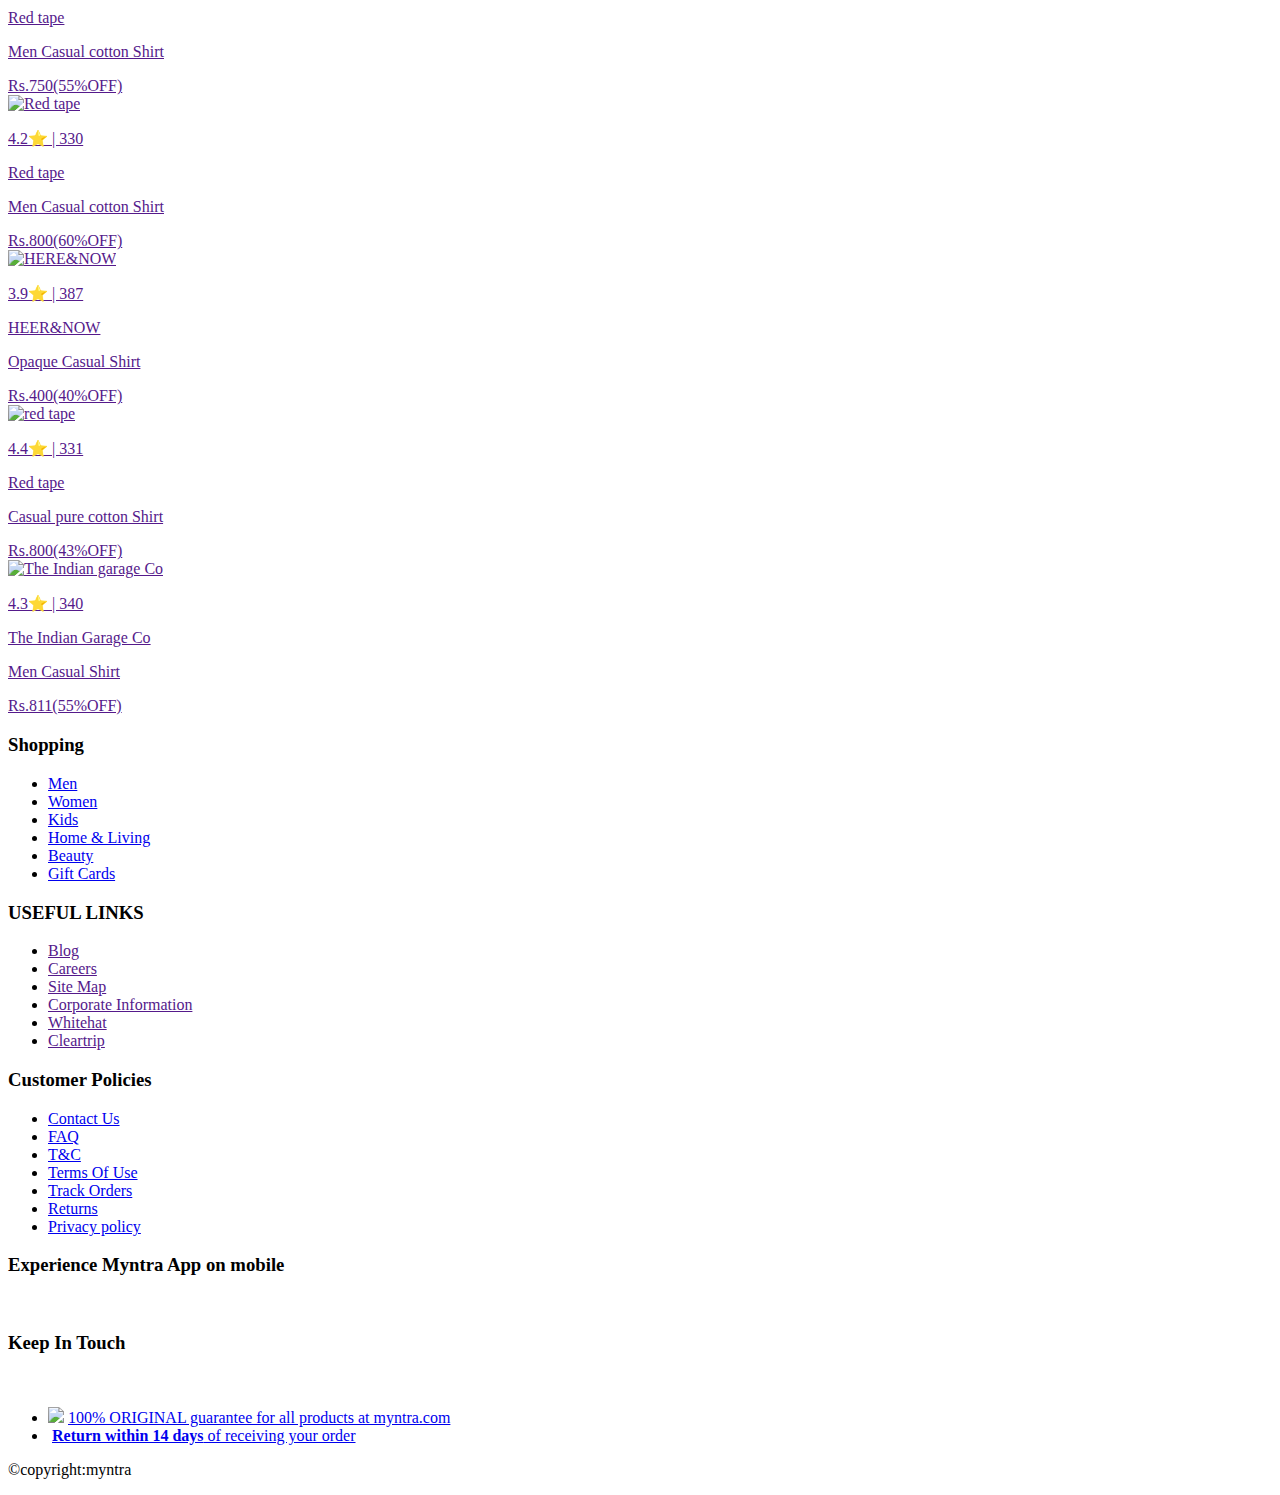
==== commit 31cda8ad: "media query added" ====
--- a/index/index.html
+++ b/index/index.html
@@ -15,7 +15,8 @@
     <div class="header">
         <div class="navbar" id="navbar">
             <div class="navbar-menu">
-                <a href="https://www.myntra.com/"><img class="myntra-icon" width="45px"
+                <button class="sidebar-btn">☰</button>
+                <a href="https://www.myntra.com/"><img class="myntra-icon"
                         src="/myntra-clone-js/img/myntra-1200x900.webp" alt="myntra"></a>
                 <p><a href="https://www.myntra.com/">MEN</a></p>
                 <p><a href="https://www.myntra.com/">WOMEN</a></p>
@@ -35,7 +36,7 @@
                 </div>
                 <div class="navbar-options">
                     <div class="view-profile">
-                        <a href="#"><svg id="view-profile" width="15px" xmlns="http://www.w3.org/2000/svg"
+                        <a href="#"><svg id="view-profile"  xmlns="http://www.w3.org/2000/svg"
                                 viewBox="0 0 448 512"><!--!Font Awesome Free 6.5.1 by @fontawesome - https://fontawesome.com License - https://fontawesome.com/license/free Copyright 2024 Fonticons, Inc.-->
                                 <path
                                     d="M304 128a80 80 0 1 0 -160 0 80 80 0 1 0 160 0zM96 128a128 128 0 1 1 256 0A128 128 0 1 1 96 128zM49.3 464H398.7c-8.9-63.3-63.3-112-129-112H178.3c-65.7 0-120.1 48.7-129 112zM0 482.3C0 383.8 79.8 304 178.3 304h91.4C368.2 304 448 383.8 448 482.3c0 16.4-13.3 29.7-29.7 29.7H29.7C13.3 512 0 498.7 0 482.3z" />
@@ -44,7 +45,7 @@
                         </a>
                     </div>
                     <div class="view-wishlists">
-                        <a href="#"><svg id="view-wishlists" width="15px" xmlns="http://www.w3.org/2000/svg"
+                        <a href="#"><svg id="view-wishlists"  xmlns="http://www.w3.org/2000/svg"
                                 viewBox="0 0 512 512"><!--!Font Awesome Free 6.5.1 by @fontawesome - https://fontawesome.com License - https://fontawesome.com/license/free Copyright 2024 Fonticons, Inc.-->
                                 <path
                                     d="M225.8 468.2l-2.5-2.3L48.1 303.2C17.4 274.7 0 234.7 0 192.8v-3.3c0-70.4 50-130.8 119.2-144C158.6 37.9 198.9 47 231 69.6c9 6.4 17.4 13.8 25 22.3c4.2-4.8 8.7-9.2 13.5-13.3c3.7-3.2 7.5-6.2 11.5-9c0 0 0 0 0 0C313.1 47 353.4 37.9 392.8 45.4C462 58.6 512 119.1 512 189.5v3.3c0 41.9-17.4 81.9-48.1 110.4L288.7 465.9l-2.5 2.3c-8.2 7.6-19 11.9-30.2 11.9s-22-4.2-30.2-11.9zM239.1 145c-.4-.3-.7-.7-1-1.1l-17.8-20c0 0-.1-.1-.1-.1c0 0 0 0 0 0c-23.1-25.9-58-37.7-92-31.2C81.6 101.5 48 142.1 48 189.5v3.3c0 28.5 11.9 55.8 32.8 75.2L256 430.7 431.2 268c20.9-19.4 32.8-46.7 32.8-75.2v-3.3c0-47.3-33.6-88-80.1-96.9c-34-6.5-69 5.4-92 31.2c0 0 0 0-.1 .1s0 0-.1 .1l-17.8 20c-.3 .4-.7 .7-1 1.1c-4.5 4.5-10.6 7-16.9 7s-12.4-2.5-16.9-7z" />
@@ -53,7 +54,7 @@
                         </a>
                     </div>
                     <div class="view-bag">
-                        <a href="#"><svg id="view-bag" width="15px" xmlns="http://www.w3.org/2000/svg"
+                        <a href="#"><svg id="view-bag"  xmlns="http://www.w3.org/2000/svg"
                                 viewBox="0 0 448 512"><!--!Font Awesome Free 6.5.1 by @fontawesome - https://fontawesome.com License - https://fontawesome.com/license/free Copyright 2024 Fonticons, Inc.-->
                                 <path
                                     d="M160 112c0-35.3 28.7-64 64-64s64 28.7 64 64v48H160V112zm-48 48H48c-26.5 0-48 21.5-48 48V416c0 53 43 96 96 96H352c53 0 96-43 96-96V208c0-26.5-21.5-48-48-48H336V112C336 50.1 285.9 0 224 0S112 50.1 112 112v48zm24 48a24 24 0 1 1 0 48 24 24 0 1 1 0-48zm152 24a24 24 0 1 1 48 0 24 24 0 1 1 -48 0z" />
@@ -86,6 +87,9 @@
                         <div class="price-discount">
                             <span class="price">Rs.911</span><span class="discount">(43%OFF)</span>
                         </div>
+                        <div class="buy">
+                            <span class="add-to-button">Add to bag</span>
+                        </div>
                     </div>
                 </a>
                 <a href="">
@@ -226,7 +230,7 @@
             <div class="footer-container-1">
                 <div class="footer-block">
                     <h3 class="footer-heading">Shopping</h3>
-                    <ul class="footer-links">
+                    <ul class="footer-links  footer-links1">
                         <li><a href="#">Men</a></li>
                         <li><a href="#">Women</a></li>
                         <li><a href="#">Kids</a></li>
@@ -237,7 +241,7 @@
                 </div>
                 <div class="footer-block">
                     <h3 class="footer-heading">USEFUL LINKS</h3>
-                    <ul class="footer-links">
+                    <ul class="footer-links footer-links2">
                         <li><a href="">Blog</a></li>
                         <li><a href="">Careers</a></li>
                         <li><a href="">Site Map</a></li>
@@ -249,7 +253,7 @@
             </div>
             <div class="footer-block">
                 <h3 class="footer-heading">Customer Policies</h3>
-                <ul class="footer-links">
+                <ul class="footer-links footer-links3">
                     <li><a href="#">Contact Us</a></li>
                     <li><a href="#">FAQ</a></li>
                     <li><a href="#">T&C</a></li>
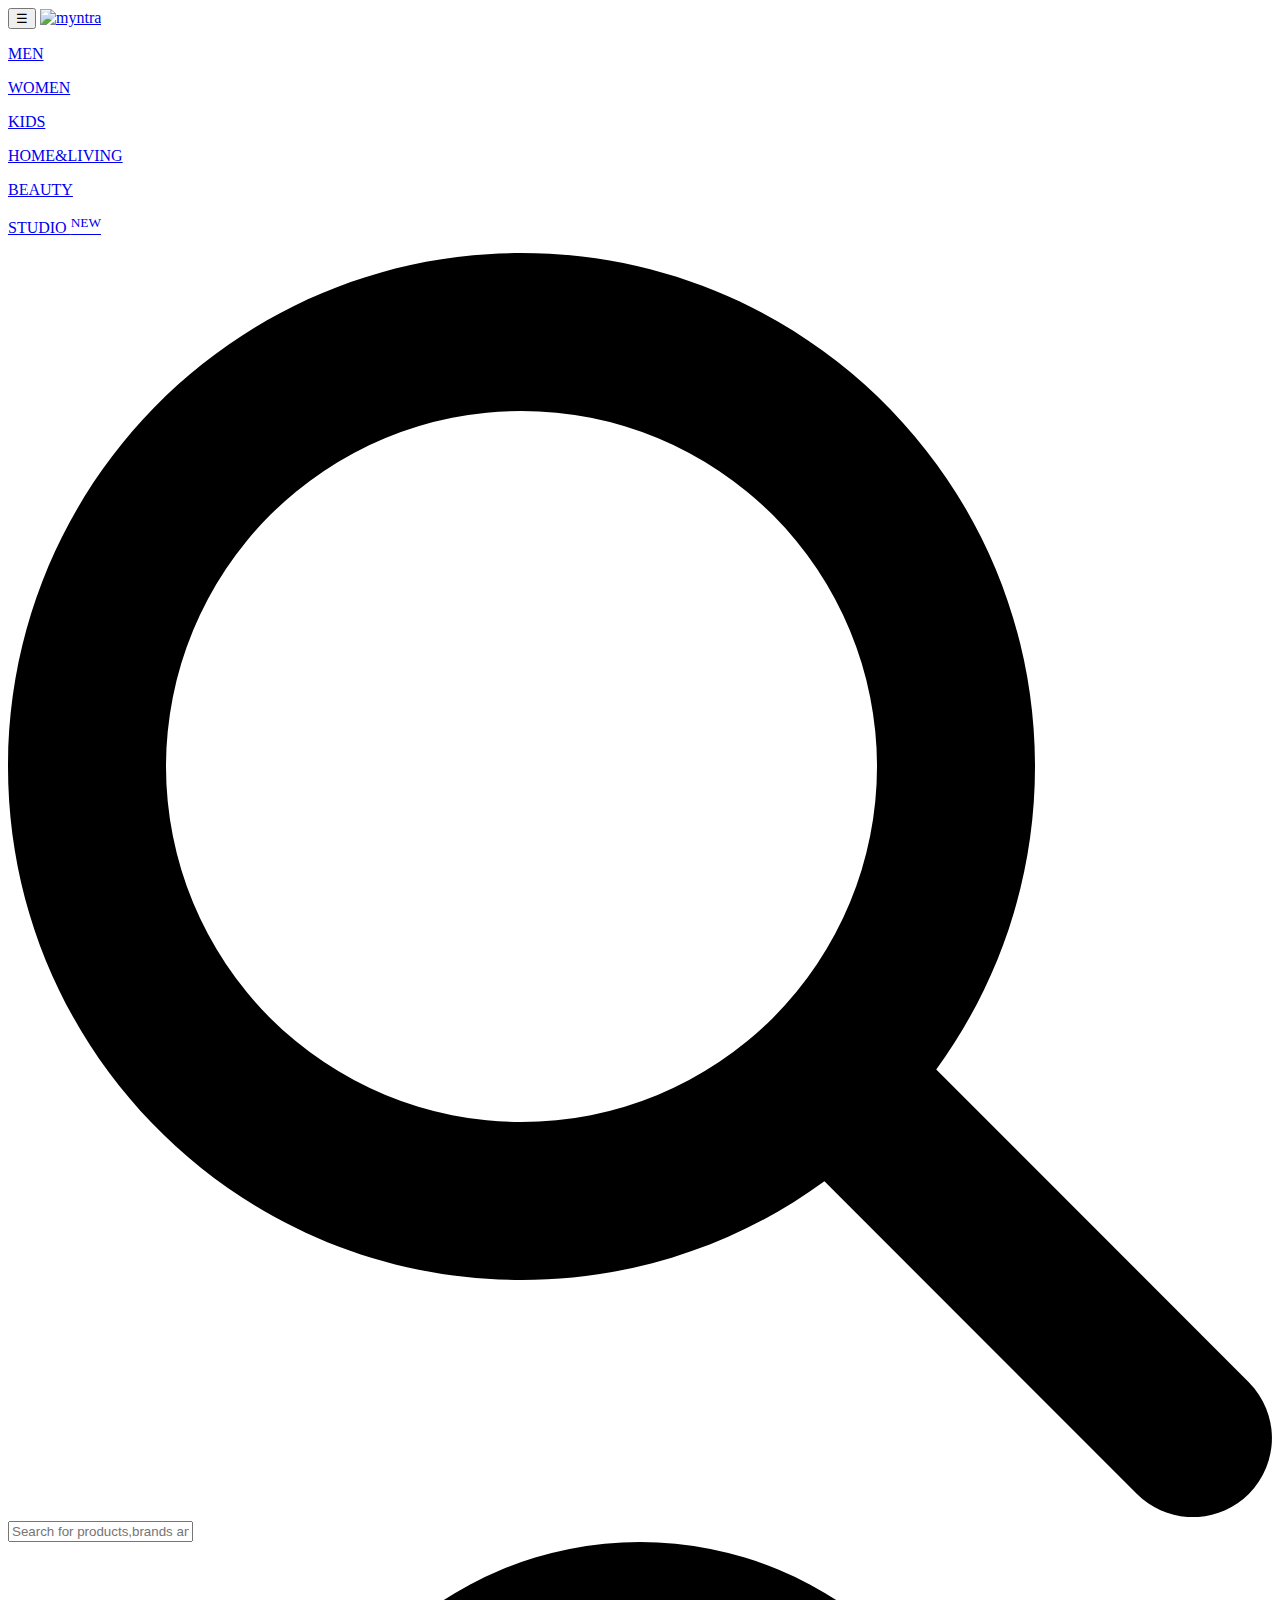
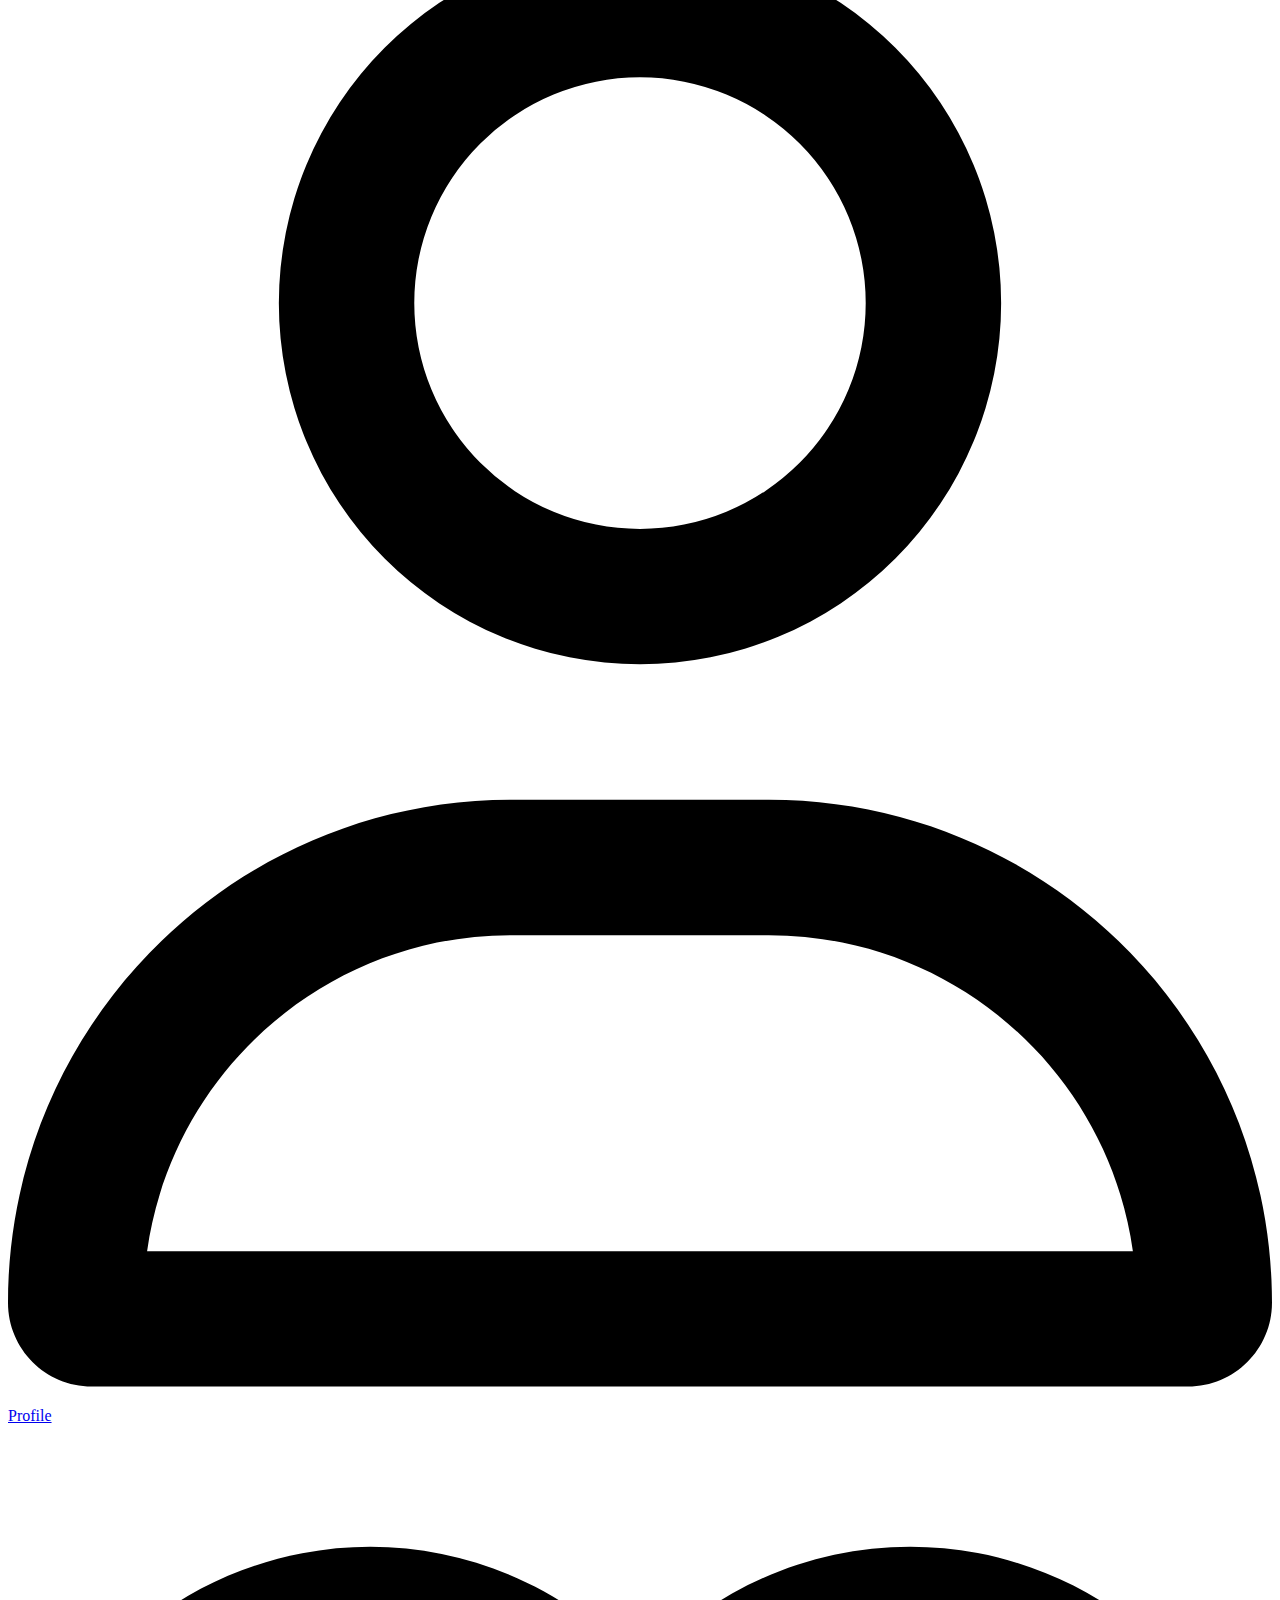
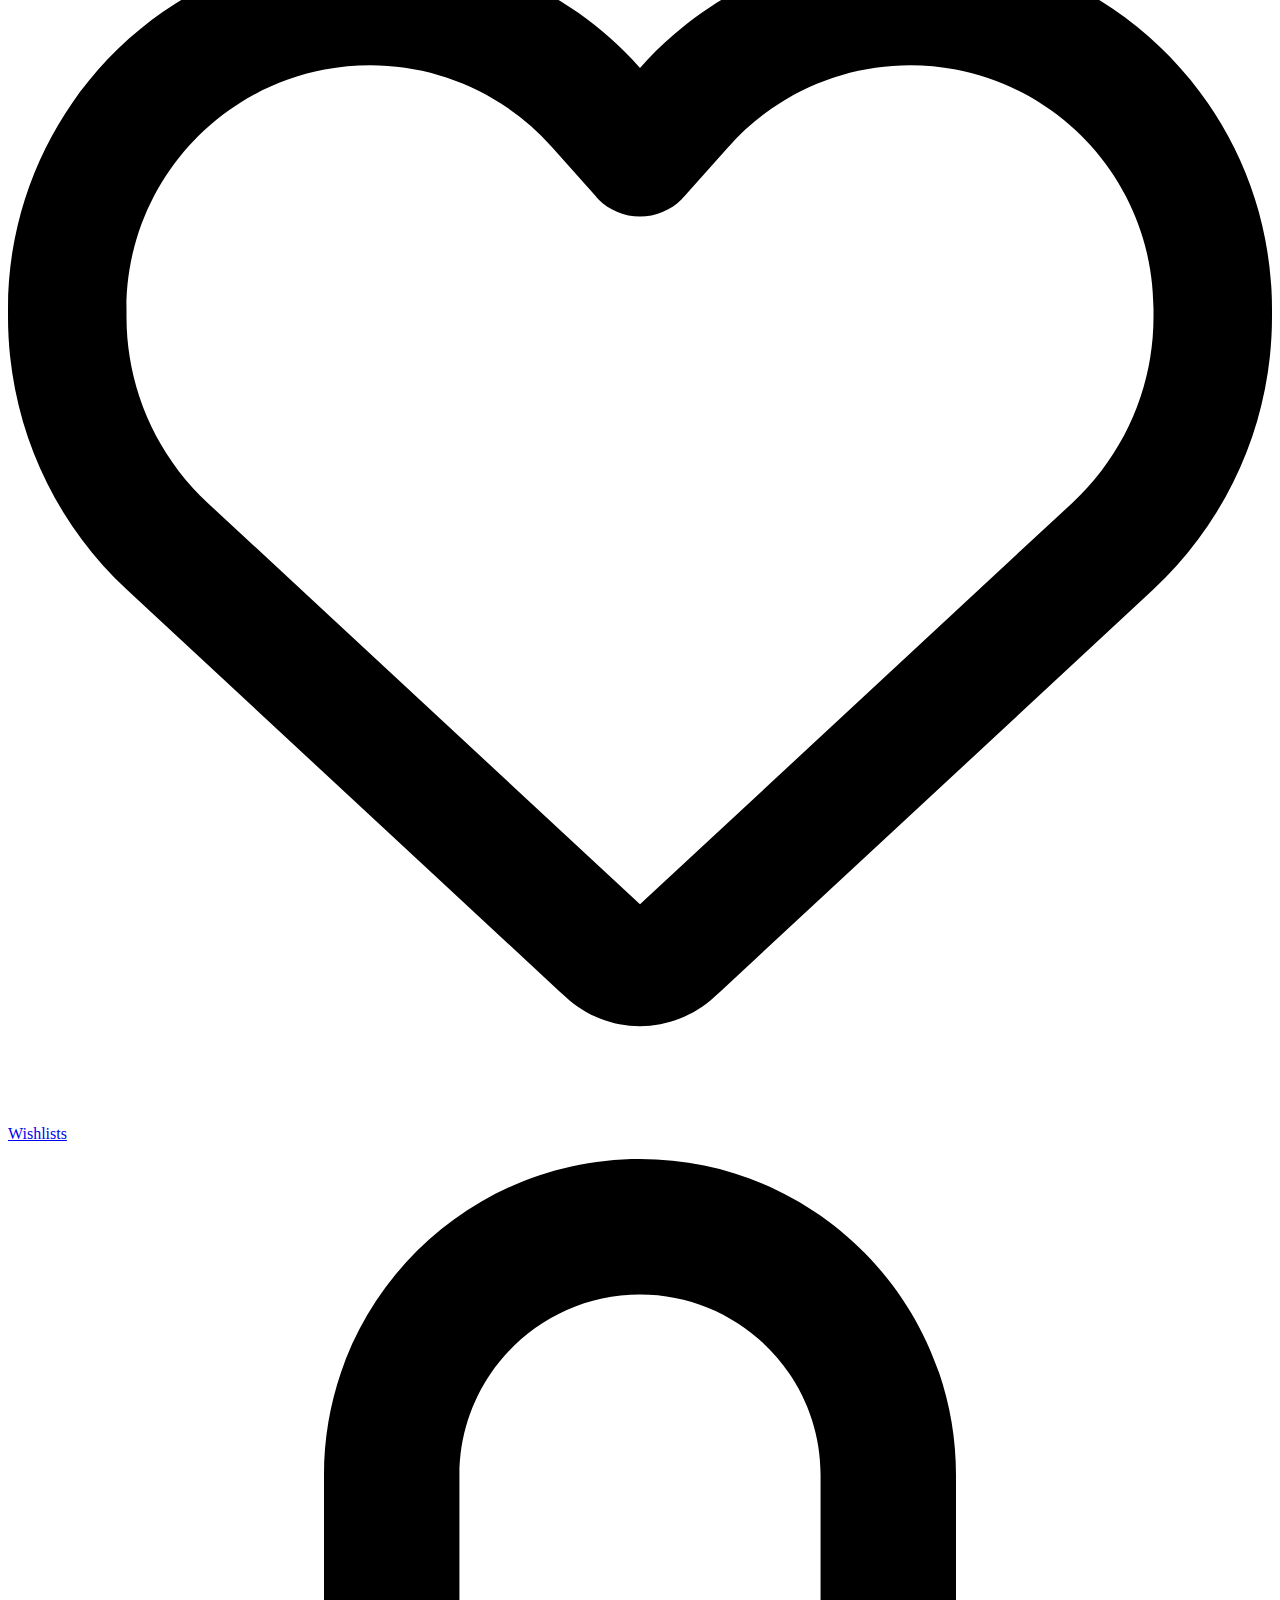
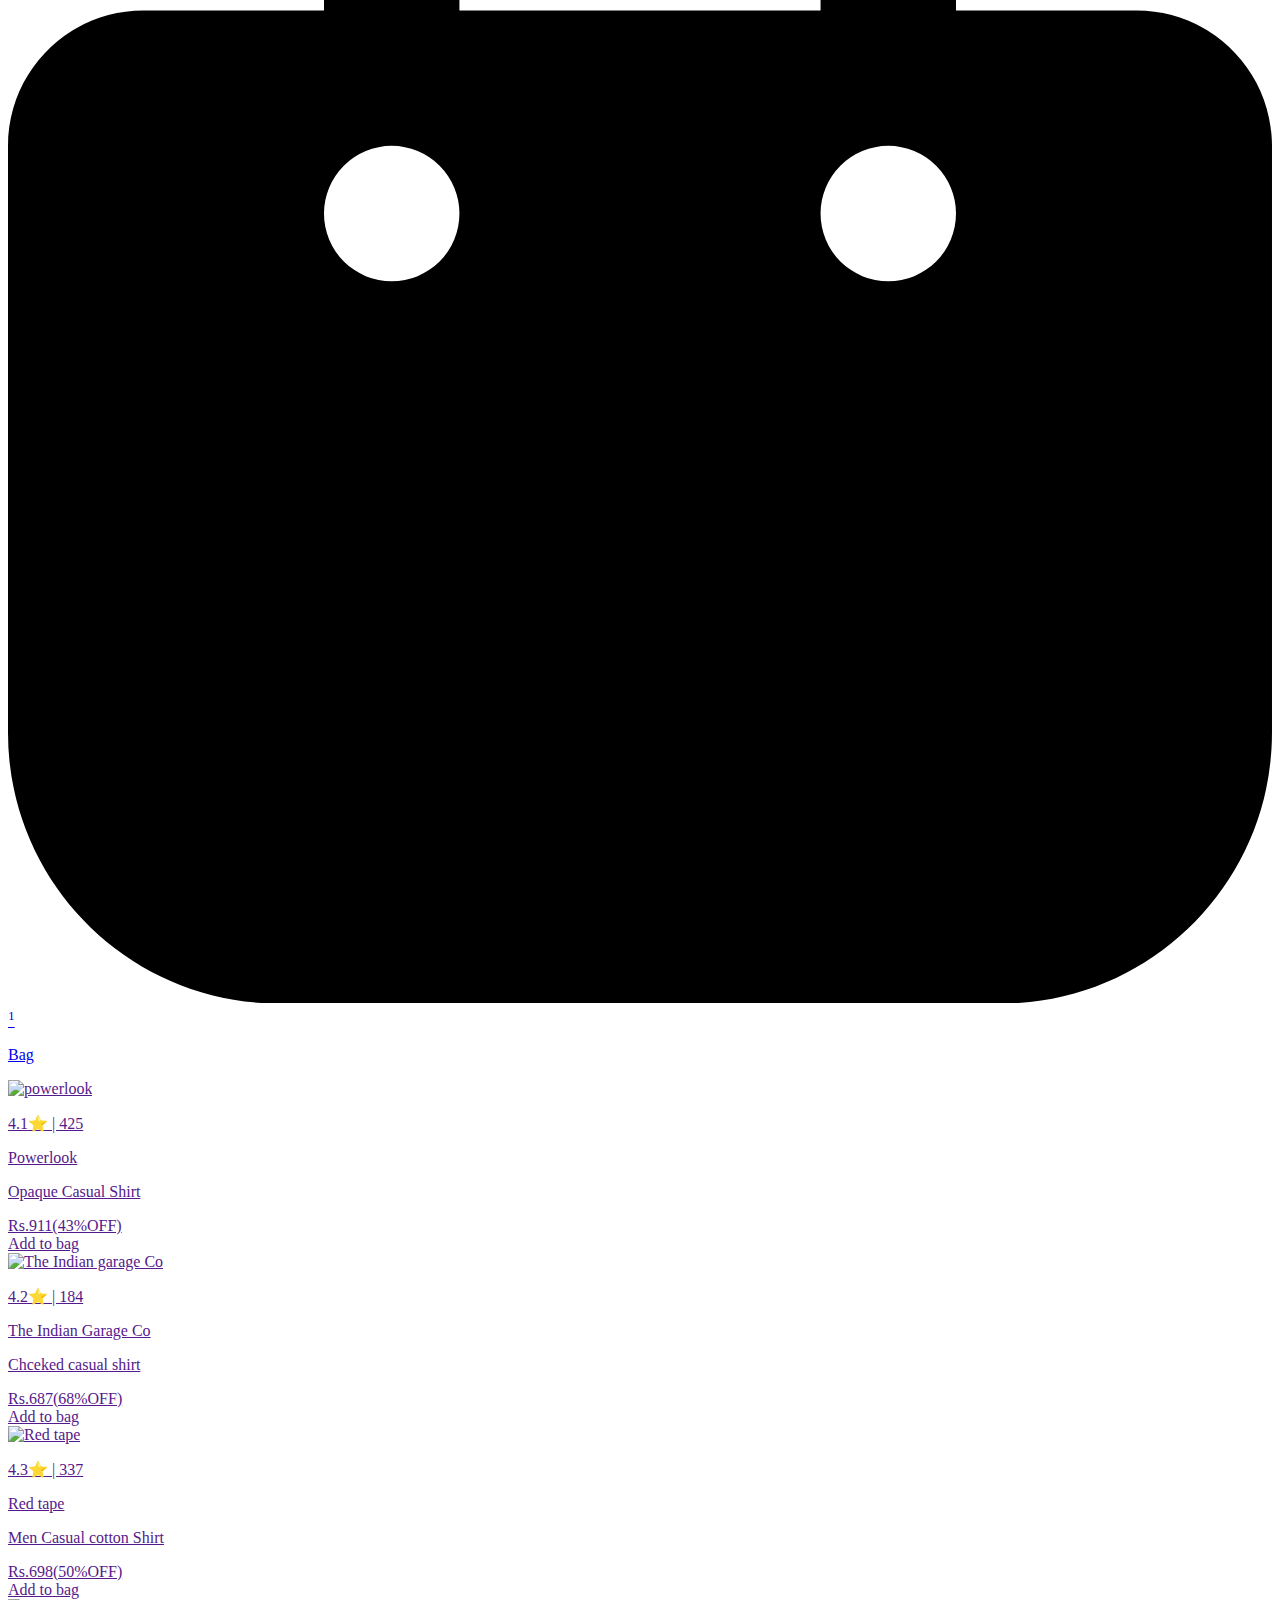
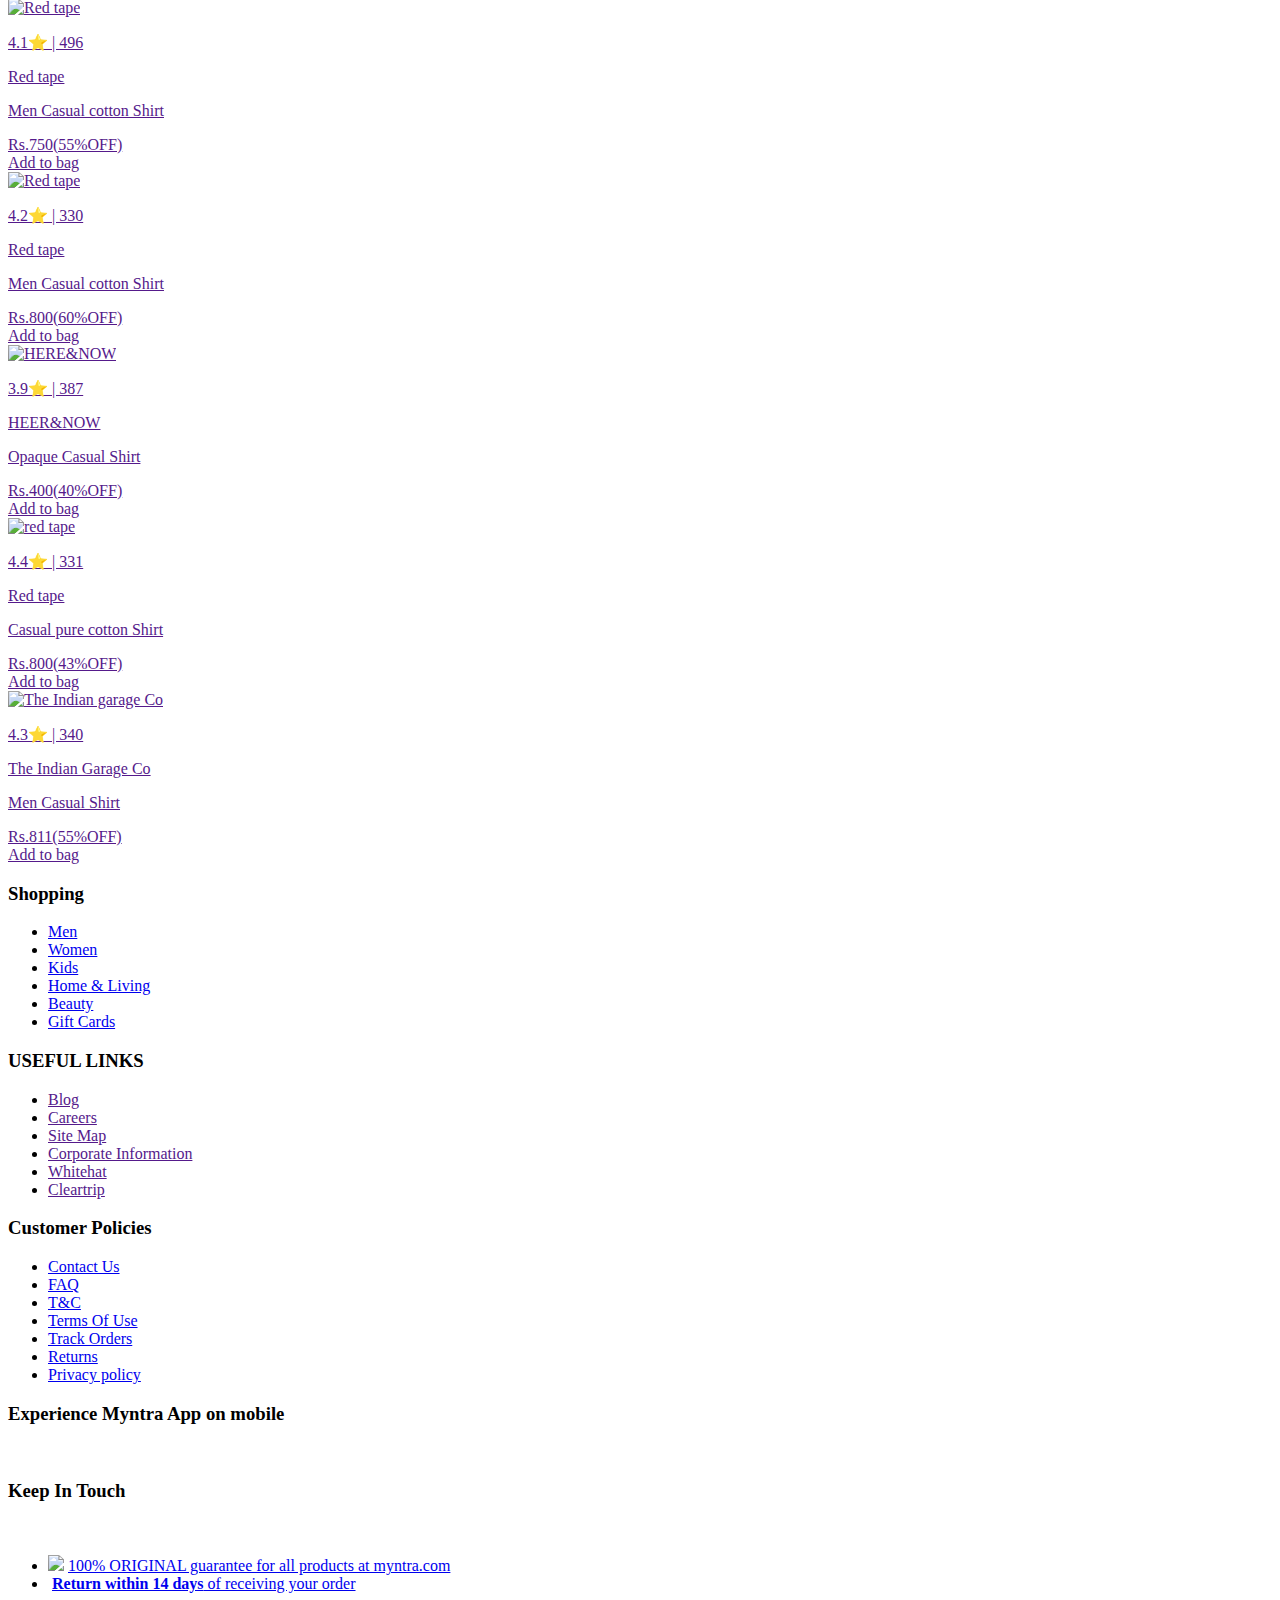
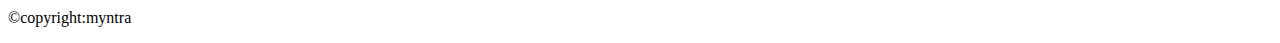
==== commit a2837dd2: "update css" ====
--- a/index/index.html
+++ b/index/index.html
@@ -58,7 +58,7 @@
                                 viewBox="0 0 448 512"><!--!Font Awesome Free 6.5.1 by @fontawesome - https://fontawesome.com License - https://fontawesome.com/license/free Copyright 2024 Fonticons, Inc.-->
                                 <path
                                     d="M160 112c0-35.3 28.7-64 64-64s64 28.7 64 64v48H160V112zm-48 48H48c-26.5 0-48 21.5-48 48V416c0 53 43 96 96 96H352c53 0 96-43 96-96V208c0-26.5-21.5-48-48-48H336V112C336 50.1 285.9 0 224 0S112 50.1 112 112v48zm24 48a24 24 0 1 1 0 48 24 24 0 1 1 0-48zm152 24a24 24 0 1 1 48 0 24 24 0 1 1 -48 0z" />
-                            </svg>
+                            </svg><sup>1</sup>
                             <p>Bag</p>
                         </a>
                     </div>
@@ -88,7 +88,7 @@
                             <span class="price">Rs.911</span><span class="discount">(43%OFF)</span>
                         </div>
                         <div class="buy">
-                            <span class="add-to-button">Add to bag</span>
+                            <span class="add-to-bag">Add to bag</span>
                         </div>
                     </div>
                 </a>
@@ -108,6 +108,9 @@
                         <div class="price-discount">
                             <span class="price">Rs.687</span><span class="discount">(68%OFF)</span>
                         </div>
+                        <div class="buy">
+                            <span class="add-to-bag">Add to bag</span>
+                        </div>
                     </div>
                 </a>
                 <a href="">
@@ -126,6 +129,9 @@
                         <div class="price-discount">
                             <span class="price">Rs.698</span><span class="discount">(50%OFF)</span>
                         </div>
+                        <div class="buy">
+                            <span class="add-to-bag">Add to bag</span>
+                        </div>
                     </div>
                 </a>
                 <a href="">
@@ -144,6 +150,9 @@
                         <div class="price-discount">
                             <span class="price">Rs.750</span><span class="discount">(55%OFF)</span>
                         </div>
+                        <div class="buy">
+                            <span class="add-to-bag">Add to bag</span>
+                        </div>
                     </div>
                 </a>
                 <a href="">
@@ -162,6 +171,9 @@
                         <div class="price-discount">
                             <span class="price">Rs.800</span><span class="discount">(60%OFF)</span>
                         </div>
+                        <div class="buy">
+                            <span class="add-to-bag">Add to bag</span>
+                        </div>
                     </div>
                 </a>
                 <a href="">
@@ -180,6 +192,9 @@
                         <div class="price-discount">
                             <span class="price">Rs.400</span><span class="discount">(40%OFF)</span>
                         </div>
+                        <div class="buy">
+                            <span class="add-to-bag">Add to bag</span>
+                        </div>
                     </div>
                 </a>
                 <a href="">
@@ -198,6 +213,9 @@
                         <div class="price-discount">
                             <span class="price">Rs.800</span><span class="discount">(43%OFF)</span>
                         </div>
+                        <div class="buy">
+                            <span class="add-to-bag">Add to bag</span>
+                        </div>
                     </div>
                 </a>
                 <a href="">
@@ -215,6 +233,9 @@
                         </div>
                         <div class="price-discount">
                             <span class="price">Rs.811</span><span class="discount">(55%OFF)</span>
+                        </div>
+                        <div class="buy">
+                            <span class="add-to-bag">Add to bag</span>
                         </div>
                     </div>
                 </a>
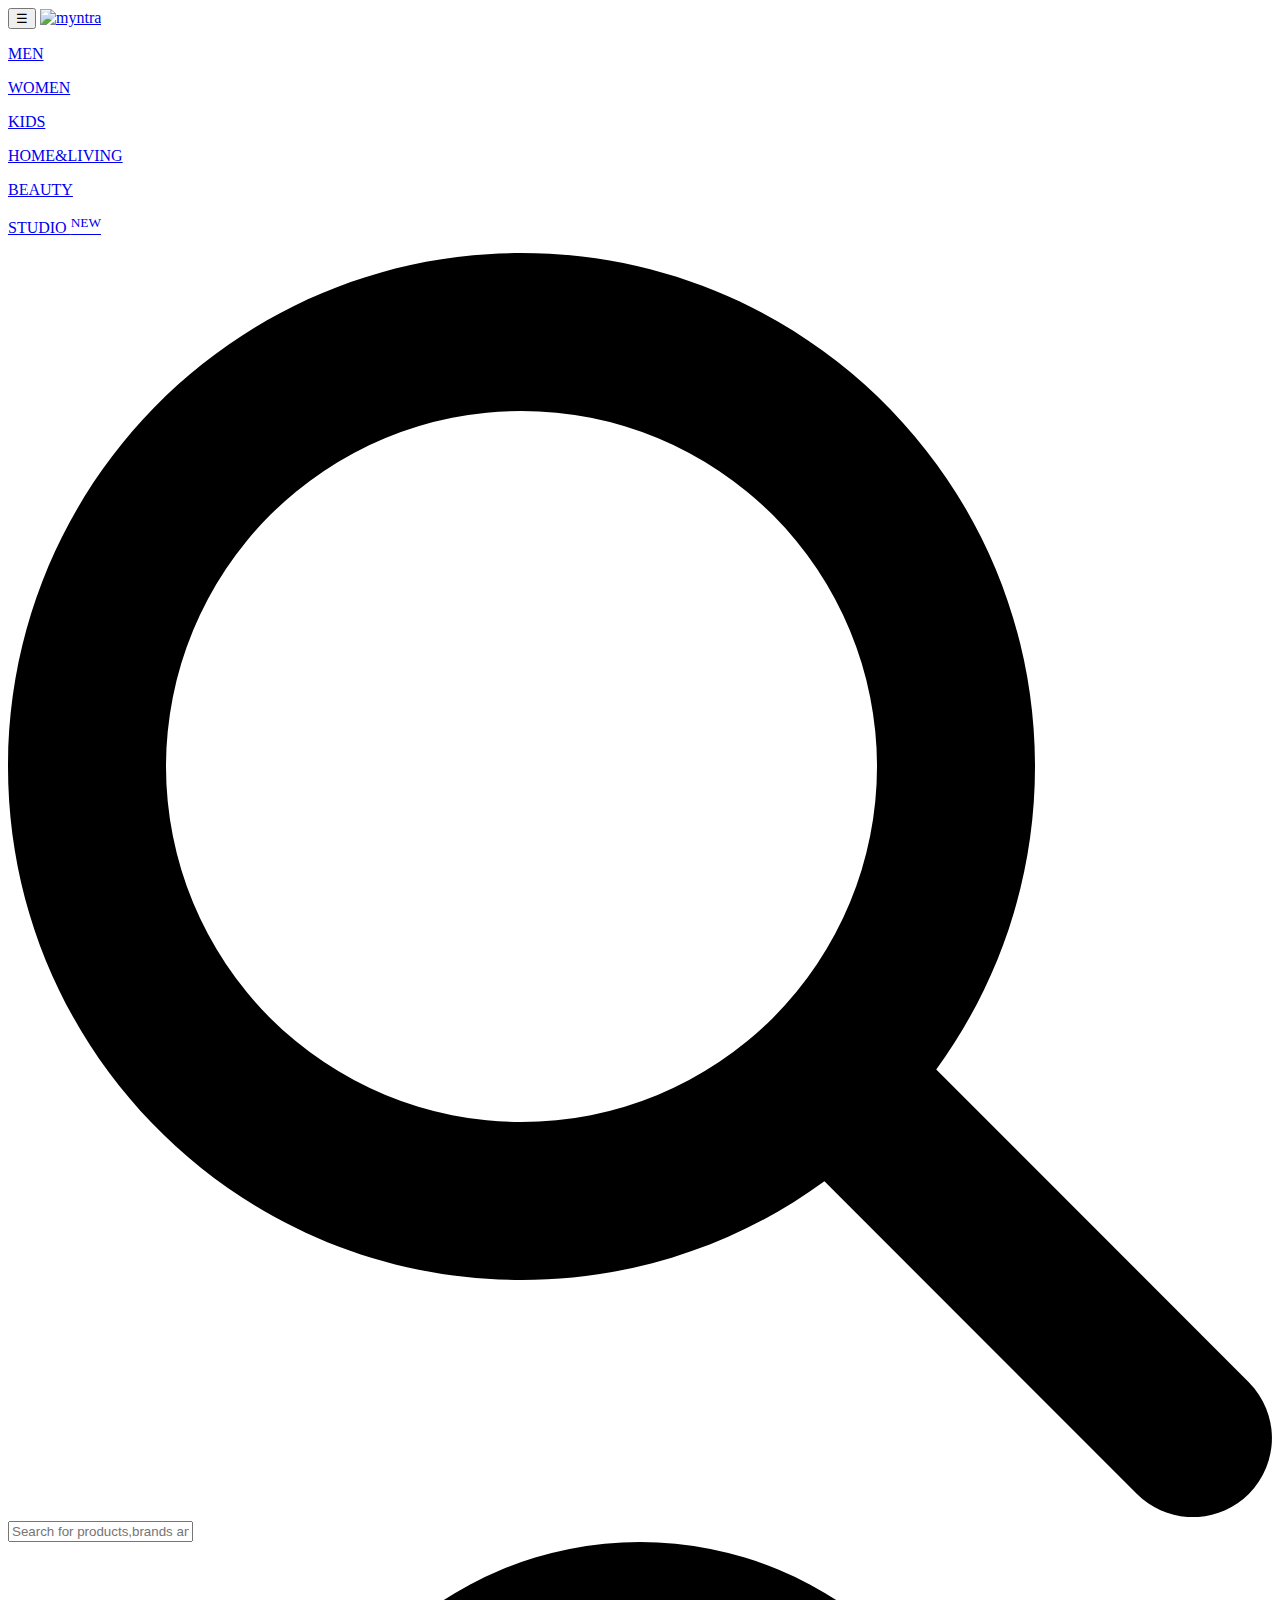
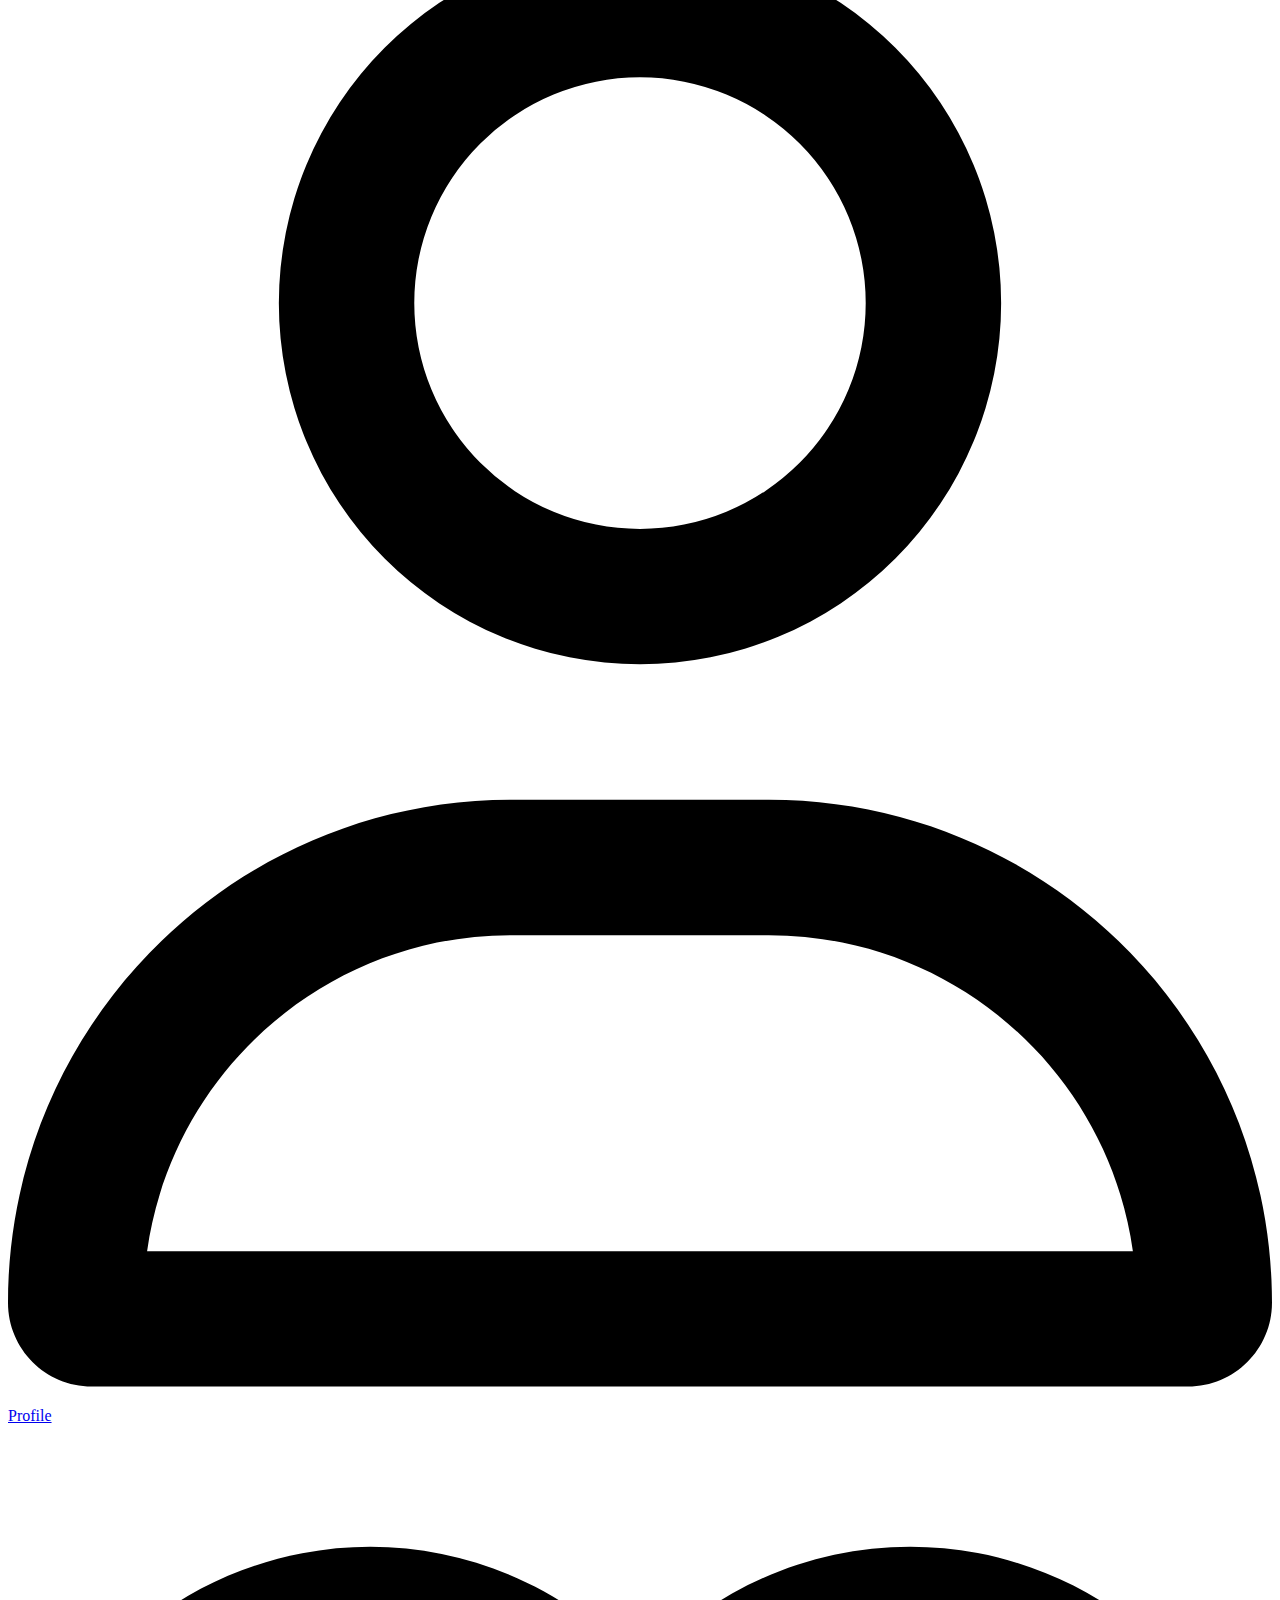
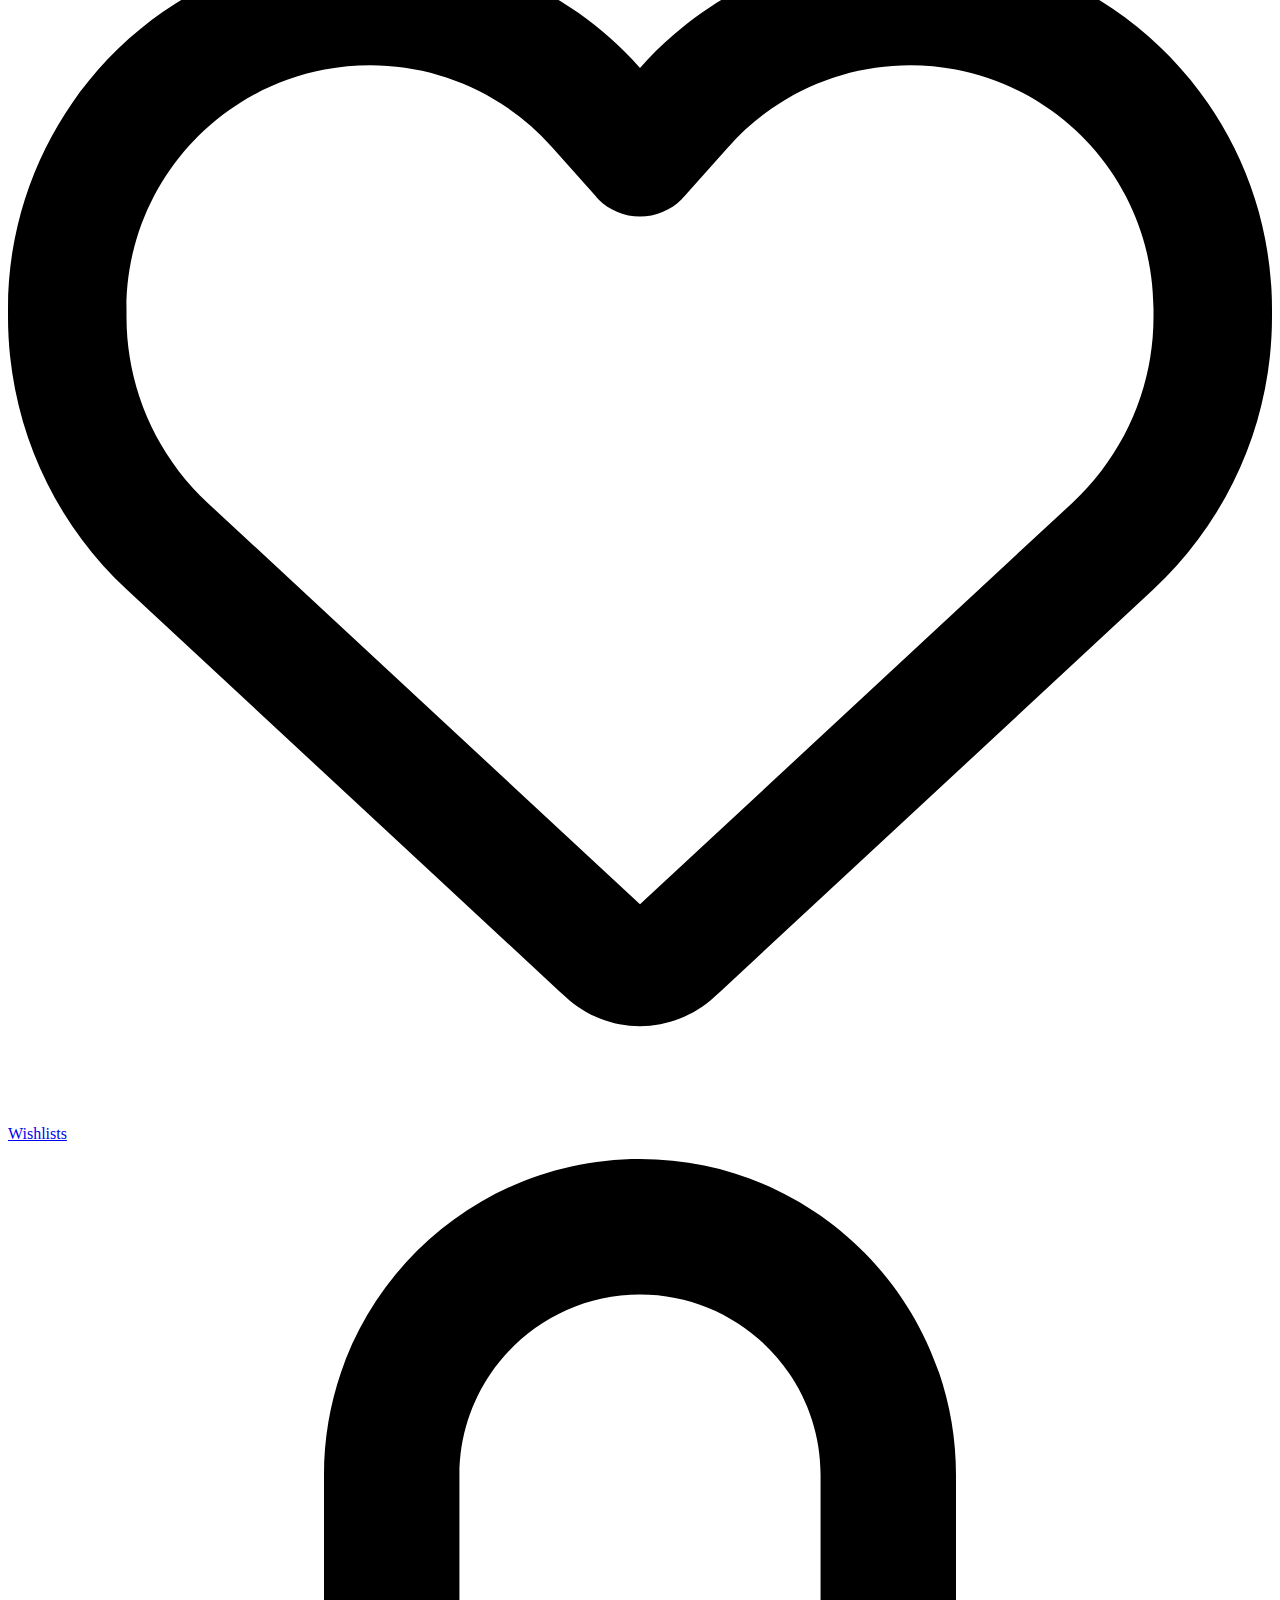
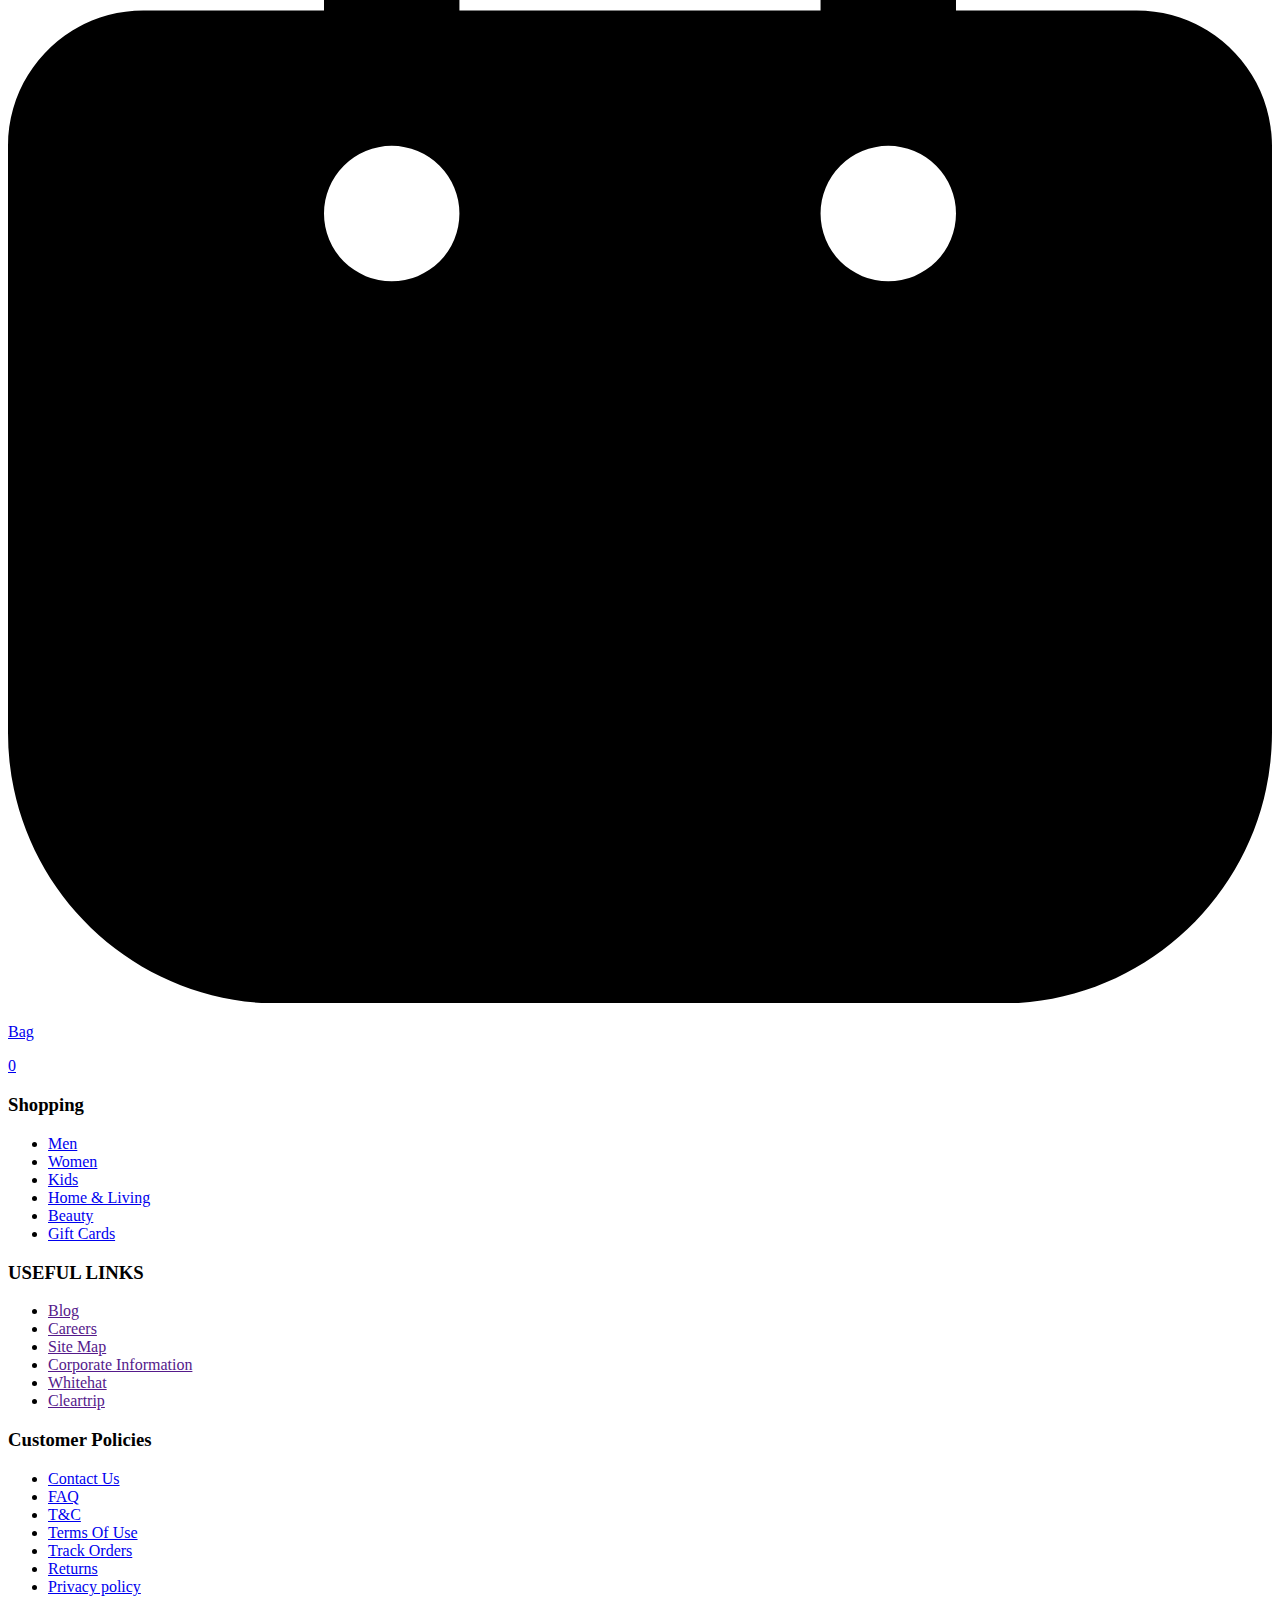
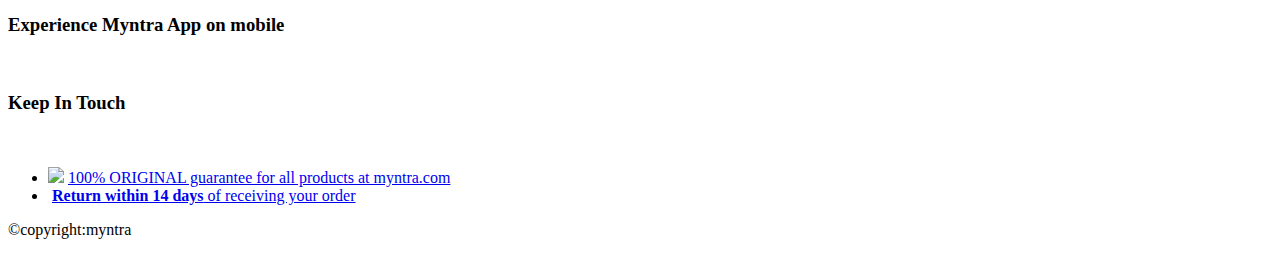
==== commit 898e5556: "update index file" ====
--- a/index/index.html
+++ b/index/index.html
@@ -54,12 +54,13 @@
                         </a>
                     </div>
                     <div class="view-bag">
-                        <a href="#"><svg id="view-bag"  xmlns="http://www.w3.org/2000/svg"
+                        <a href="/myntra-clone-js/index/bag.html"><svg id="view-bag"  xmlns="http://www.w3.org/2000/svg"
                                 viewBox="0 0 448 512"><!--!Font Awesome Free 6.5.1 by @fontawesome - https://fontawesome.com License - https://fontawesome.com/license/free Copyright 2024 Fonticons, Inc.-->
                                 <path
                                     d="M160 112c0-35.3 28.7-64 64-64s64 28.7 64 64v48H160V112zm-48 48H48c-26.5 0-48 21.5-48 48V416c0 53 43 96 96 96H352c53 0 96-43 96-96V208c0-26.5-21.5-48-48-48H336V112C336 50.1 285.9 0 224 0S112 50.1 112 112v48zm24 48a24 24 0 1 1 0 48 24 24 0 1 1 0-48zm152 24a24 24 0 1 1 48 0 24 24 0 1 1 -48 0z" />
-                            </svg><sup>1</sup>
+                            </svg>
                             <p>Bag</p>
+                            <span class="bag-item-count">0</span>
                         </a>
                     </div>
                 </div>
@@ -71,174 +72,7 @@
     <div class="main">
         <div class="item-container">
             <div class="items">
-                <a href="">
-                    <div class="item">
-                        <img src="/myntra-clone-js/img/5aa5c5fe-e36d-4372-aad2-c78d71f3b78b1672825984169-Louis-Philippe-Jeans-Men-Shirts-6091672825983351-1.webp"
-                            alt="powerlook">
-                        <div class="item-rating">
-                            <p>4.1⭐ | 425</p>
-                        </div>
-                        <div class="item-name">
-                            <p>Powerlook</p>
-                        </div>
-                        <div class="item-description">
-                            <p>Opaque Casual Shirt</p>
-                        </div>
-                        <div class="price-discount">
-                            <span class="price">Rs.911</span><span class="discount">(43%OFF)</span>
-                        </div>
-                        <div class="buy">
-                            <span class="add-to-bag">Add to bag</span>
-                        </div>
-                    </div>
-                </a>
-                <a href="">
-                    <div class="item">
-                        <img src="/myntra-clone-js/img/5c2c9111-52db-4bbd-8b41-9c7bd458f8f41669697199123AllenSollySportMenBlackCheckedCasualShirt1.webp"
-                            alt="The Indian garage Co">
-                        <div class="item-rating">
-                            <p>4.2⭐ | 184</p>
-                        </div>
-                        <div class="item-name">
-                            <p>The Indian Garage Co</p>
-                        </div>
-                        <div class="item-description">
-                            <p>Chceked casual shirt</p>
-                        </div>
-                        <div class="price-discount">
-                            <span class="price">Rs.687</span><span class="discount">(68%OFF)</span>
-                        </div>
-                        <div class="buy">
-                            <span class="add-to-bag">Add to bag</span>
-                        </div>
-                    </div>
-                </a>
-                <a href="">
-                    <div class="item">
-                        <img src="/myntra-clone-js/img/5f3e6a1a-a7c3-4211-b377-11f0b45e5e111668681633739MenMultiCustomFitStripeFullSleevesCasualShirts1.webp"
-                            alt="Red tape">
-                        <div class="item-rating">
-                            <p>4.3⭐ | 337</p>
-                        </div>
-                        <div class="item-name">
-                            <p>Red tape</p>
-                        </div>
-                        <div class="item-description">
-                            <p>Men Casual cotton Shirt</p>
-                        </div>
-                        <div class="price-discount">
-                            <span class="price">Rs.698</span><span class="discount">(50%OFF)</span>
-                        </div>
-                        <div class="buy">
-                            <span class="add-to-bag">Add to bag</span>
-                        </div>
-                    </div>
-                </a>
-                <a href="">
-                    <div class="item">
-                        <img src="/myntra-clone-js/img/7671b699-8b9e-4308-a3b6-32f383bda05e1639194590043PeterEnglandCasualsMenKhakiShorts1.webp"
-                            alt="Red tape">
-                        <div class="item-rating">
-                            <p>4.1⭐ | 496</p>
-                        </div>
-                        <div class="item-name">
-                            <p>Red tape</p>
-                        </div>
-                        <div class="item-description">
-                            <p>Men Casual cotton Shirt</p>
-                        </div>
-                        <div class="price-discount">
-                            <span class="price">Rs.750</span><span class="discount">(55%OFF)</span>
-                        </div>
-                        <div class="buy">
-                            <span class="add-to-bag">Add to bag</span>
-                        </div>
-                    </div>
-                </a>
-                <a href="">
-                    <div class="item">
-                        <img src="/myntra-clone-js/img/95bb7e47-6670-48d0-b912-b128b72dc3081633568072234AllenSollySportMenOrangeSlimFitRegularShorts1.webp"
-                            alt="Red tape">
-                        <div class="item-rating">
-                            <p>4.2⭐ | 330</p>
-                        </div>
-                        <div class="item-name">
-                            <p>Red tape</p>
-                        </div>
-                        <div class="item-description">
-                            <p>Men Casual cotton Shirt</p>
-                        </div>
-                        <div class="price-discount">
-                            <span class="price">Rs.800</span><span class="discount">(60%OFF)</span>
-                        </div>
-                        <div class="buy">
-                            <span class="add-to-bag">Add to bag</span>
-                        </div>
-                    </div>
-                </a>
-                <a href="">
-                    <div class="item">
-                        <img src="/myntra-clone-js/img/c3edaa7a-39d8-4db7-aeed-9cda5b69a04a1668231004808AllenSollySportMenOrangeSlimFitShorts1.webp"
-                            alt="HERE&NOW">
-                        <div class="item-rating">
-                            <p>3.9⭐ | 387</p>
-                        </div>
-                        <div class="item-name">
-                            <p>HEER&NOW</p>
-                        </div>
-                        <div class="item-description">
-                            <p>Opaque Casual Shirt</p>
-                        </div>
-                        <div class="price-discount">
-                            <span class="price">Rs.400</span><span class="discount">(40%OFF)</span>
-                        </div>
-                        <div class="buy">
-                            <span class="add-to-bag">Add to bag</span>
-                        </div>
-                    </div>
-                </a>
-                <a href="">
-                    <div class="item">
-                        <img src="/myntra-clone-js/img/d244aaa3-a62e-4865-9ebd-ce2540ed00821670583239823LouisPhilippeJeansMenRustSolidPureCottonT-shirt1.webp"
-                            alt="red tape">
-                        <div class="item-rating">
-                            <p>4.4⭐ | 331</p>
-                        </div>
-                        <div class="item-name">
-                            <p>Red tape</p>
-                        </div>
-                        <div class="item-description">
-                            <p>Casual pure cotton Shirt</p>
-                        </div>
-                        <div class="price-discount">
-                            <span class="price">Rs.800</span><span class="discount">(43%OFF)</span>
-                        </div>
-                        <div class="buy">
-                            <span class="add-to-bag">Add to bag</span>
-                        </div>
-                    </div>
-                </a>
-                <a href="">
-                    <div class="item">
-                        <img src="/myntra-clone-js/img/fd7ea2a8-9ec9-4a21-936b-0c90ff89fd0a1650900940978AllenSollySportMenWhitePrintedAppliqueT-shirt1.webp"
-                            alt="The Indian garage Co">
-                        <div class="item-rating">
-                            <p>4.3⭐ | 340</p>
-                        </div>
-                        <div class="item-name">
-                            <p>The Indian Garage Co</p>
-                        </div>
-                        <div class="item-description">
-                            <p>Men Casual Shirt</p>
-                        </div>
-                        <div class="price-discount">
-                            <span class="price">Rs.811</span><span class="discount">(55%OFF)</span>
-                        </div>
-                        <div class="buy">
-                            <span class="add-to-bag">Add to bag</span>
-                        </div>
-                    </div>
-                </a>
+               
             </div>
         </div>
     </div>
@@ -328,6 +162,9 @@
     <div class="copyright">
         <p>&copy;copyright:myntra</p>
     </div>
+    <script src="/myntra-clone-js//javascript/itemdata.js"></script>
+    <script src="/myntra-clone-js/javascript/app.js"></script>
+    <script src="/myntra-clone-js/javascript/bag.js"></script>
 </body>
 
 </html>